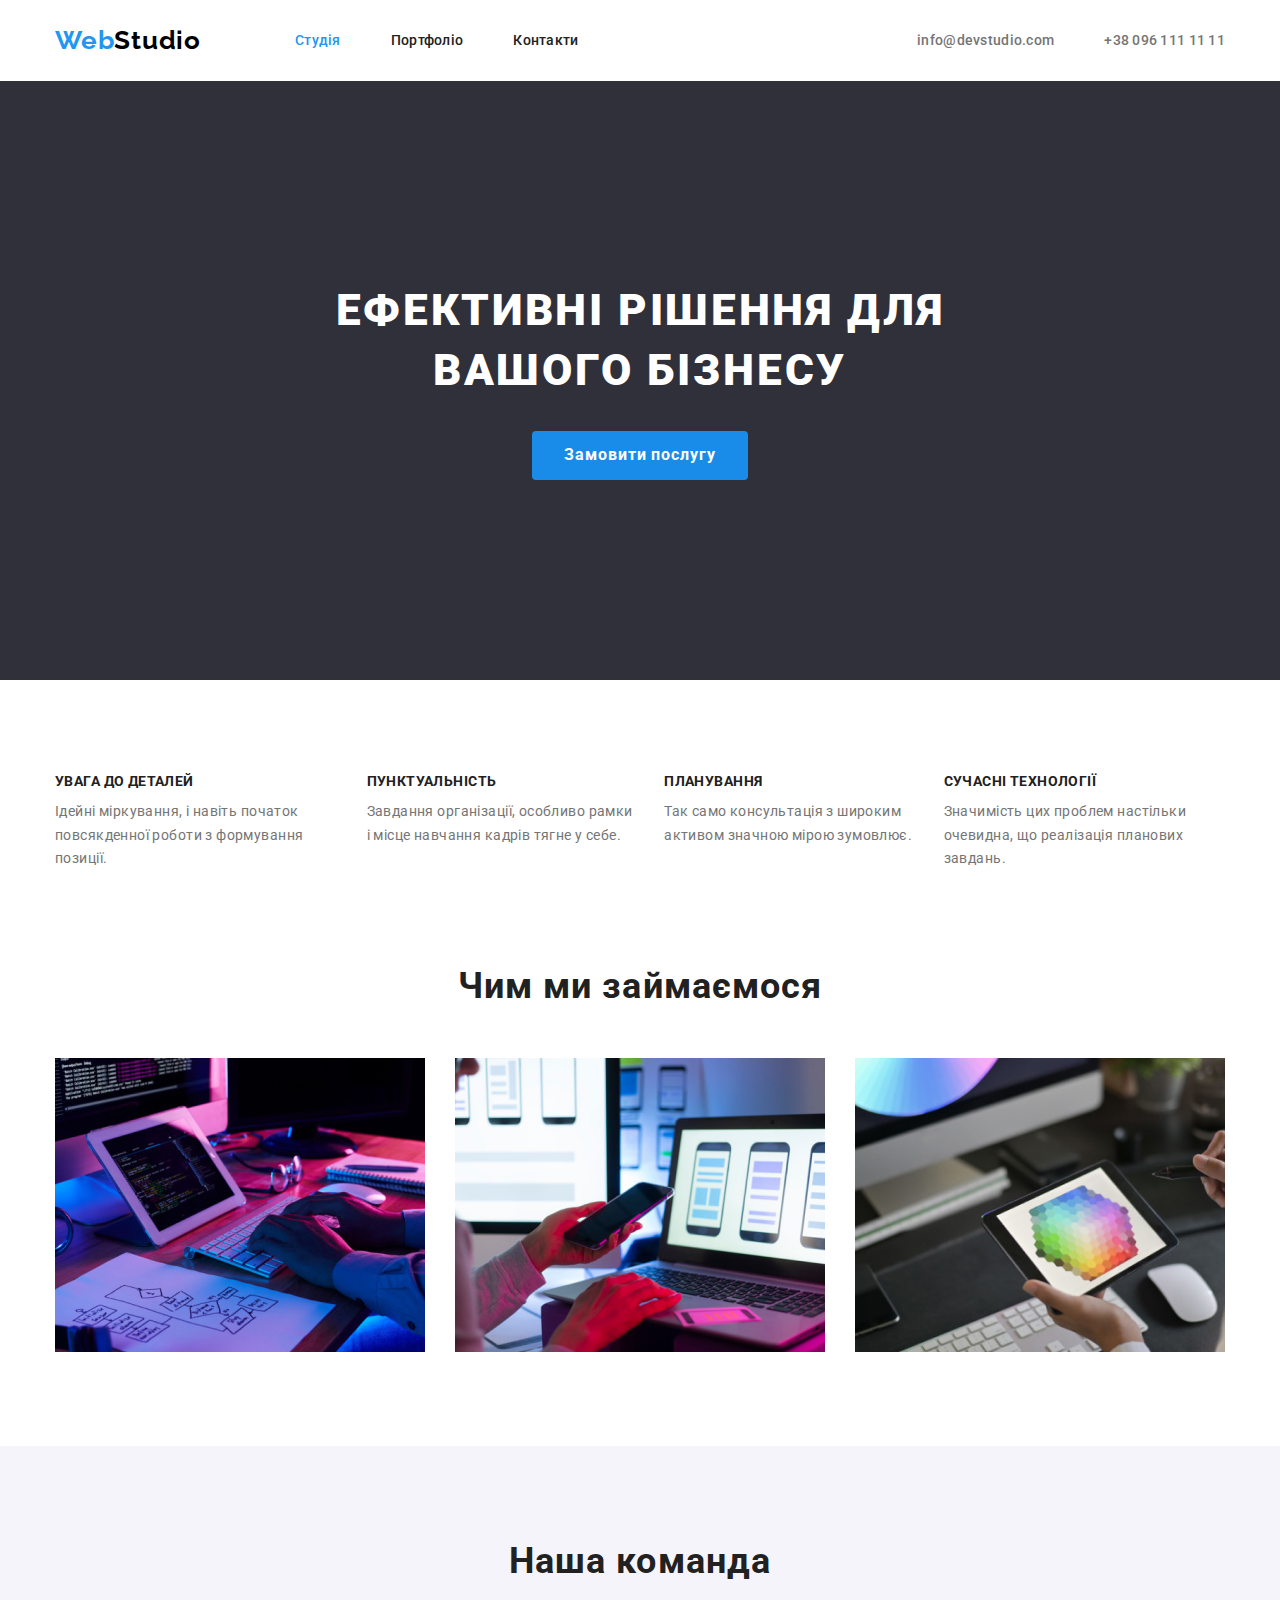
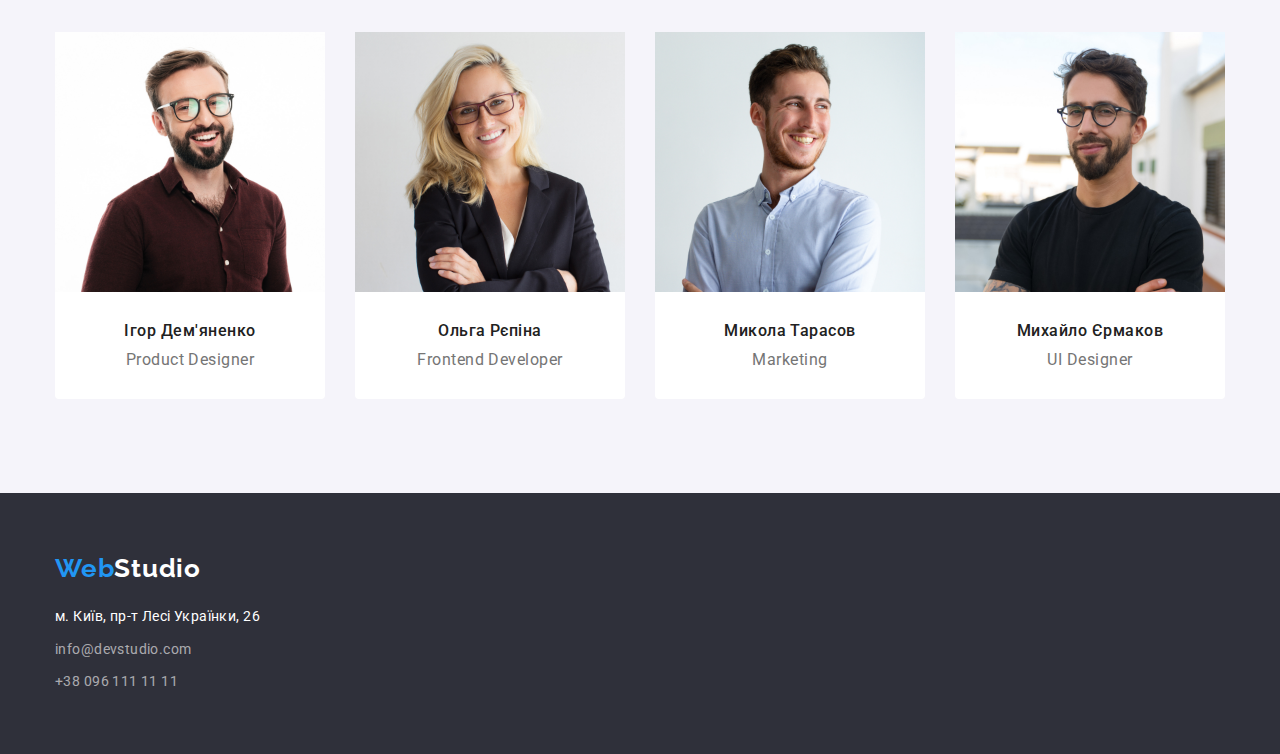
==== index.html @ 78984637 "up" ====
<!DOCTYPE html>
<html lang="uk">
  <head>
    <meta charset="UTF-8" />
    <meta http-equiv="X-UA-Compatible" content="IE=edge" />
    <meta name="viewport" content="width=device-width, initial-scale=1.0" />
    <title>Document</title>
    <link rel="preconnect" href="https://fonts.googleapis.com" />
    <link rel="preconnect" href="https://fonts.gstatic.com" crossorigin />
    <link
      href="https://fonts.googleapis.com/css2?family=Raleway:wght@700&family=Roboto:wght@400;500;700;900&display=swap"
      rel="stylesheet"
    />

    <link
      rel="stylesheet"
      href="https://cdn.jsdelivr.net/npm/modern-normalize@1.1.0/modern-normalize.min.css"
    />

    <link rel="stylesheet" href="./css/common.css" />
    <link rel="stylesheet" href="./css/index.css" />
  </head>

  <body>
    <header class="header">
      <div class="container page-header">
        <nav class="page-navigation">
          <a class="logo link" href="./index.html"><span class="logo-web">Web</span>Studio</a>

          <ul class="site-nav list">
            <li><a class="link current" href="./index.html">Студія</a></li>
            <li><a class="link" href="./portfolio.html">Портфоліо</a></li>
            <li><a class="link" href="">Контакти</a></li>
          </ul>
        </nav>
        <ul class="contacts-nav list">
          <li>
            <a class="link" href="mailto:info@devstudio.com">info@devstudio.com</a>
          </li>
          <li><a class="link" href="tel:+380961111111">+38 096 111 11 11</a></li>
        </ul>
      </div>
    </header>

    <!-- hero -->
    <main>
      <section class="hero">
          <h1 class="hero-title">Ефективні рішення для вашого бізнесу</h1>
          <button class="hero-button" type="button">Замовити послугу</button>
      </section>

      <!-- features -->
      <section class="features section">
        <div class="container">
          <h2 class="visually-hidden">Чому ми</h2>
          <ul class="list">
            <li>
              <h3 class="features-title">УВАГА ДО ДЕТАЛЕЙ</h3>
              <p class="features-description">
                Ідейні міркування, і навіть початок повсякденної роботи з формування позиції.
              </p>
            </li>
            <li>
              <h3 class="features-title">ПУНКТУАЛЬНІСТЬ</h3>
              <p class="features-description">
                Завдання організації, особливо рамки і місце навчання кадрів тягне у себе.
              </p>
            </li>
            <li>
              <h3 class="features-title">ПЛАНУВАННЯ</h3>
              <p class="features-description">
                Так само консультація з широким активом значною мірою зумовлює.
              </p>
            </li>
            <li>
              <h3 class="features-title">СУЧАСНІ ТЕХНОЛОГІЇ</h3>
              <p class="features-description">
                Значимість цих проблем настільки очевидна, що реалізація планових завдань.
              </p>
            </li>
          </ul>
        </div>
      </section>

      <!-- about our job -->
      <section class="about-job section">
        <div class="container">
          <h2 class="title">Чим ми займаємося</h2>
          <ul class="list">
            <li class="item">
              <img src="./images/indexpics/box1.jpg" alt="фото процесу роботи 1" width="370" />
            </li>
            <li class="item">
              <img src="./images/indexpics/box2.jpg" alt="фото процесу роботи 2" width="370" />
            </li>
            <li class="item">
              <img src="./images/indexpics/box3.jpg" alt="фото процесу роботи 3" width="370" />
            </li>
          </ul>
        </div>
      </section>

      <!-- our team -->
      <section class="our-team section">
        <div class="container">
          <h2 class="title">Наша команда</h2>
          <ul class="list">
            <li class="item">
              <img
                src="./images/indexpics/igordemyanenko.jpg"
                alt="фото Ігор Дем'яненко"
                width="270"
              />
              <div class="wrapper">
                <h3 class="name">Ігор Дем'яненко</h3>
                <p class="position">Product Designer</p>
              </div>
            </li>
            <li class="item">
              <img src="./images/indexpics/olgarepina.jpg" alt="фото Ольга Рєпіна" width="270" />
              <div class="wrapper">
                <h3 class="name">Ольга Рєпіна</h3>
                <p class="position">Frontend Developer</p>
              </div>
            </li>
            <li class="item">
              <img
                src="./images/indexpics/mykolatarasov.jpg"
                alt="фото Микола Тарасов"
                width="270"
              />
              <div class="wrapper">
                <h3 class="name">Микола Тарасов</h3>
                <p class="position">Marketing</p>
              </div>
            </li>
            <li class="item">
              <img
                src="./images/indexpics/myhayloyermakov.jpg"
                alt="фото Михайло Єрмаков"
                width="270"
              />
              <div class="wrapper">
                <h3 class="name">Михайло Єрмаков</h3>
                <p class="position">UI Designer</p>
              </div>
            </li>
          </ul>
        </div>
      </section>
    </main>

    <footer class="footer">
      <div class="container">
        <a class="logo link" href="./index.html"><span class="logo-web">Web</span>Studio</a>
        <address>
          <ul class="list">
            <li>
              <a class="link-map link" href="" target="_blank" rel="noopener noreferrer"
                >м. Київ, пр-т Лесі Українки, 26</a
              >
            </li>
            <li>
              <a class="link-contact link" href="mailto:info@devstudio.com">info@devstudio.com</a>
            </li>
            <li>
              <a class="link-contact link" href="tel:+380961111111">+38 096 111 11 11</a>
            </li>
          </ul>
        </address>
      </div>
    </footer>
  </body>
</html>
---- css/common.css ----
:root {
  --background-color1: #ffffff;
  --background-color2: #f5f4fa;
  --background-color3: #2f303a;
  --foreground-color1: #212121;
  --foreground-color2: #757575;
  --foreground-color3: #ffffff;
  --button: #188ce8;
  --hoverfocus-color: #2196f3;
}

h1,
h2,
h3,
h4,
h5,
h6,
p {
  margin-top: 0;
  margin-bottom: 0;
}

ol,
ul {
  margin-top: 0;
  margin-bottom: 0;
  padding-left: 0;
}

img {
  display: block;
}

.list {
  list-style: none;
}

.link {
  text-decoration: none;
}

address {
  font-style: normal;
}

body {
  background-color: var(--background-color1);
  color: var(--foreground-color1);
  font-family: Roboto, sans-serif;
}

.section {
  padding-top: 94px;
  padding-bottom: 94px;
}

.container {
  width: 1200px;
  padding-left: 15px;
  padding-right: 15px;
  margin-left: auto;
  margin-right: auto;
}

.header {
  background-color: var(--background-color1);
}

.page-header,
.header .page-navigation,
.header .site-nav,
.header .contacts-nav {
  display: flex;
  align-items: center;
}

.header .page-navigation {
  column-gap: 94px;
}

.header .site-nav,
.header .contacts-nav {
  column-gap: 50px;
}

.header .contacts-nav {
  margin-left: auto;
}

.visually-hidden {
  position: absolute;
  width: 1px;
  height: 1px;
  margin: -1px;
  padding: 0;
  overflow: hidden;
  border: 0;
  clip: rect(0 0 0 0);
}

.header .logo {
  color: #000000;

  font-family: 'Raleway';
  font-weight: 700;
  font-size: 26px;
  line-height: 1.2;
  letter-spacing: 0.03em;
  text-decoration: none;

  padding-top: 25px;
  padding-bottom: 25px;
}

.footer {
  background-color: var(--background-color3);
  padding-top: 60px;
  padding-bottom: 60px;
}

.footer .list {
  padding-top: 20px;
  display: flex;
  flex-direction: column;
  row-gap: 9px;
}

.logo-web {
  color: var(--hoverfocus-color);
}

/*підвищив специфічність до трьох тегів,
 бо інакше правило не працює */
.header .site-nav .current {
  color: var(--hoverfocus-color);
}

.site-nav .link {
  color: var(--foreground-color1);
  font-weight: 500;
  font-size: 14px;
  line-height: 1.14;
  letter-spacing: 0.02em;
  text-decoration: none;
}

.contacts-nav .link {
  color: var(--foreground-color2);
  font-weight: 500;
  font-size: 14px;
  line-height: 1.14;
  letter-spacing: 0.02em;
  text-decoration: none;
}

.header .link:hover,
.header .link:focus,
.footer .link-map:hover,
.footer .link-map:focus,
.footer .link-contact:hover,
.footer .link-contact:focus {
  color: var(--hoverfocus-color);
}

.footer {
  background-color: var(--background-color3);
}

.footer .logo {
  color: var(--foreground-color3);
  font-family: 'Raleway';
  font-weight: 700;
  font-size: 26px;
  line-height: 1.2;
  letter-spacing: 0.03em;
  text-decoration: none;
}

.footer .link-map,
.footer .link-contact {
  font-style: normal;
  font-weight: 400;
  font-size: 14px;
  line-height: 1.71;
  letter-spacing: 0.03em;
  text-decoration: none;
}

.footer .link-map {
  color: var(--foreground-color3);
}

.footer .link-contact {
  color: rgb(255, 255, 255, 0.6);
}
---- css/index.css ----
.header,
.features,
.about-job {
  background-color: var(--background-color1);
}

.hero {
  background-color: var(--background-color3);
  padding-top: 200px;
  padding-bottom: 200px;
}

.hero-title {
  color: var(--foreground-color3);
  margin-left: auto;
  margin-right: auto;
  margin-bottom: 30px;

  font-style: normal;
  font-weight: 900;
  font-size: 44px;
  line-height: 1.36;

  text-align: center;
  letter-spacing: 0.06em;
  text-transform: uppercase;

  width: 650px;
}

.hero-button {
  background-color: var(--button);
  color: var(--foreground-color3);
  font-family: inherit;
  cursor: pointer;
  font-style: normal;
  font-weight: 700;
  font-size: 16px;
  line-height: 1.8;
  display: flex;
  align-items: center;
  text-align: center;
  letter-spacing: 0.06em;
  padding: 10px 32px;

  margin-left: auto;
  margin-right: auto;

  border: none;
  border-radius: 4px;
}

.hero-button:hover,
.hero-button:focus {
  background-color: var(--hoverfocus-color);
}

.our-team {
  background-color: var(--background-color2);
}

.features-title {
  font-style: normal;
  font-weight: 700;
  font-size: 14px;
  line-height: 1.14;
  letter-spacing: 0.03em;
  text-transform: uppercase;
  margin-bottom: 10px;
}

.features-description {
  color: var(--foreground-color2);
  font-style: normal;
  font-weight: 400;
  font-size: 14px;
  line-height: 1.71;
  letter-spacing: 0.03em;
}

.features .list {
  display: flex;
  column-gap: 30px;
}

.features {
  padding-bottom: 47px;
}

.about-job {
  padding-top: 47px;
}

.about-job .title,
.our-team .title {
  font-weight: 700;
  font-size: 36px;
  line-height: 1.17;
  text-align: center;
  letter-spacing: 0.03em;
  margin-bottom: 50px;
}

.about-job .list {
  display: flex;
  flex-wrap: wrap;
  column-gap: 30px;
}

.about-job .item {
  flex-basis: calc((100% - 2 * 30px) / 3);
}

.our-team .list {
  display: flex;
  flex-wrap: wrap;
  column-gap: 30px;
}

.our-team .item {
  flex-basis: calc((100% - 3 * 30px) / 4);
}

.our-team .name {
  font-weight: 500;
  font-size: 16px;
  line-height: 1.18;
  text-align: center;
  letter-spacing: 0.03em;
  margin-bottom: 10px;
}

.our-team .position {
  color: var(--foreground-color2);
  font-weight: 400;
  font-size: 16px;
  line-height: 1.18;
  text-align: center;
  letter-spacing: 0.03em;
}

.our-team .wrapper {
  background-color: var(--background-color1);
  border-radius: 0px 0px 4px 4px;
  padding-top: 30px;
  padding-bottom: 30px;
}
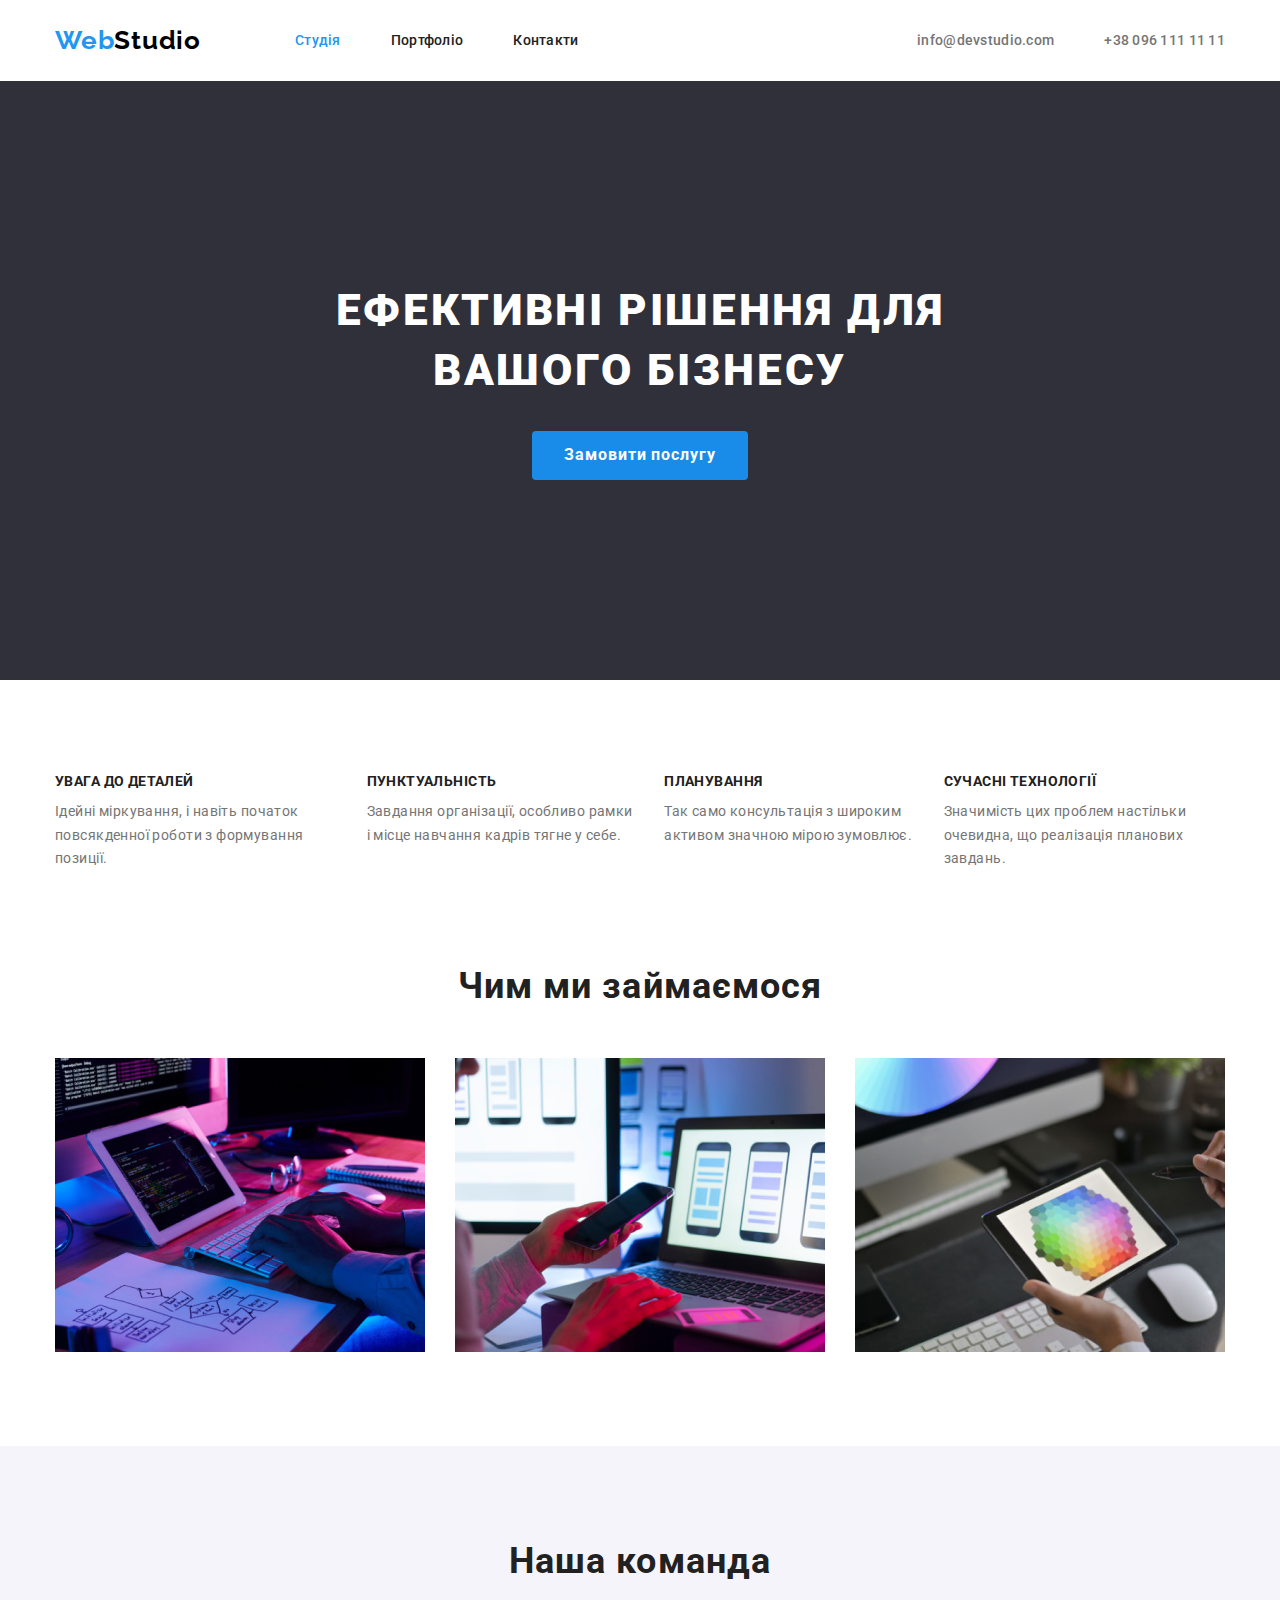
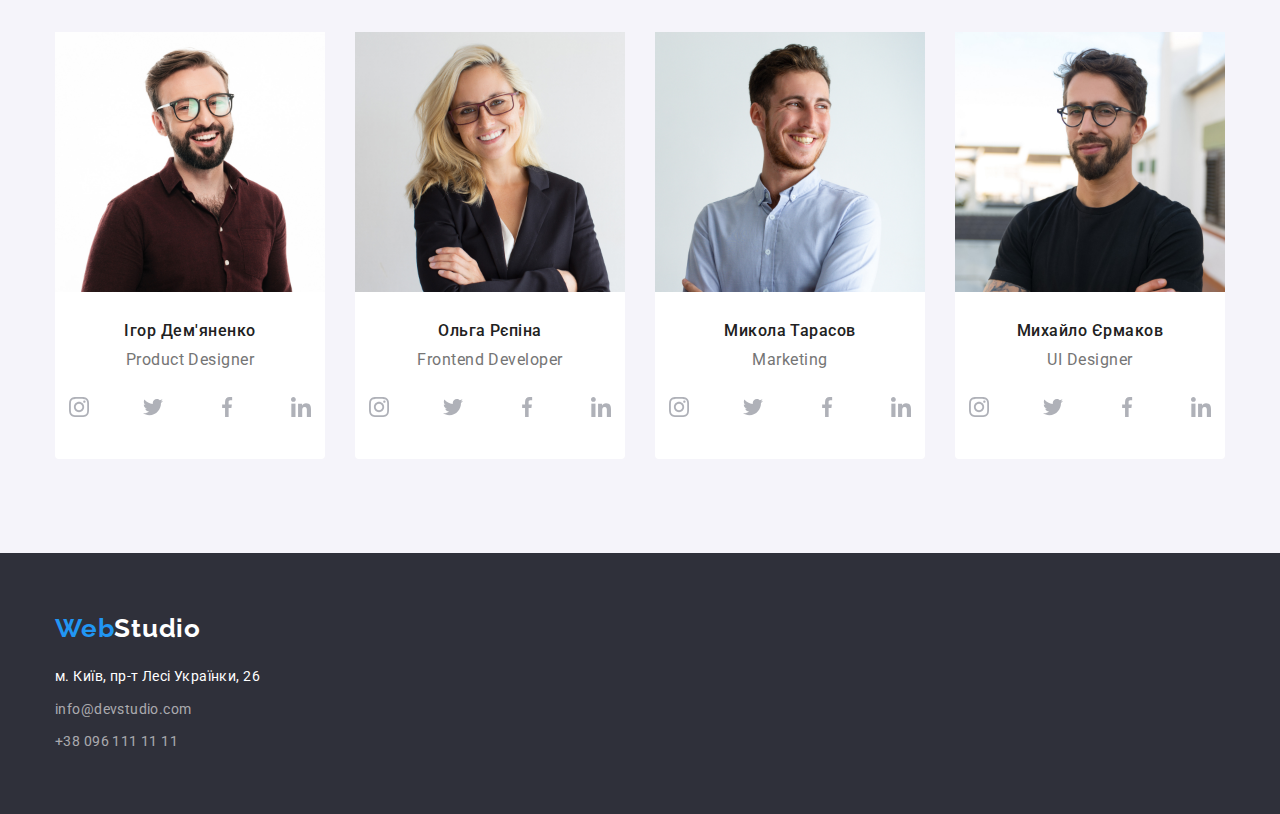
==== commit 698dc4ba: "upd" ====
--- a/index.html
+++ b/index.html
@@ -45,15 +45,15 @@
     <!-- hero -->
     <main>
       <section class="hero">
-          <h1 class="hero-title">Ефективні рішення для вашого бізнесу</h1>
-          <button class="hero-button" type="button">Замовити послугу</button>
+        <h1 class="hero-title">Ефективні рішення для вашого бізнесу</h1>
+        <button class="hero-button" type="button">Замовити послугу</button>
       </section>
 
       <!-- features -->
       <section class="features section">
         <div class="container">
           <h2 class="visually-hidden">Чому ми</h2>
-          <ul class="list">
+          <ul class="features-list list">
             <li>
               <h3 class="features-title">УВАГА ДО ДЕТАЛЕЙ</h3>
               <p class="features-description">
@@ -111,16 +111,76 @@
                 alt="фото Ігор Дем'яненко"
                 width="270"
               />
-              <div class="wrapper">
+              <div class="team-wrapper">
                 <h3 class="name">Ігор Дем'яненко</h3>
                 <p class="position">Product Designer</p>
+                <ul class="social-list list">
+                  <li class="social-list-item">
+                    <a href="" class="social-list-link">
+                      <svg class="social-list-icon" width="20" height="20">
+                        <use href="./images/icons/symbol-defs.svg#icon-instagram"></use>
+                      </svg>
+                    </a>
+                  </li>
+                  <li class="social-list-item">
+                    <a href="" class="social-list-link">
+                      <svg class="social-list-icon" width="20" height="20">
+                        <use href="./images/icons/symbol-defs.svg#icon-twitter"></use>
+                      </svg>
+                    </a>
+                  </li>
+                  <li class="social-list-item">
+                    <a href="" class="social-list-link">
+                      <svg class="social-list-icon" width="20" height="20">
+                        <use href="./images/icons/symbol-defs.svg#icon-facebook"></use>
+                      </svg>
+                    </a>
+                  </li>
+                  <li class="social-list-item">
+                    <a href="" class="social-list-link">
+                      <svg class="social-list-icon" width="20" height="20">
+                        <use href="./images/icons/symbol-defs.svg#icon-linkedin"></use>
+                      </svg>
+                    </a>
+                  </li>
+                </ul>
               </div>
             </li>
             <li class="item">
               <img src="./images/indexpics/olgarepina.jpg" alt="фото Ольга Рєпіна" width="270" />
-              <div class="wrapper">
+              <div class="team-wrapper">
                 <h3 class="name">Ольга Рєпіна</h3>
                 <p class="position">Frontend Developer</p>
+                <ul class="social-list list">
+                  <li class="social-list-item">
+                    <a href="" class="social-list-link">
+                      <svg class="social-list-icon" width="20" height="20">
+                        <use href="./images/icons/symbol-defs.svg#icon-instagram"></use>
+                      </svg>
+                    </a>
+                  </li>
+                  <li class="social-list-item">
+                    <a href="" class="social-list-link">
+                      <svg class="social-list-icon" width="20" height="20">
+                        <use href="./images/icons/symbol-defs.svg#icon-twitter"></use>
+                      </svg>
+                    </a>
+                  </li>
+                  <li class="social-list-item">
+                    <a href="" class="social-list-link">
+                      <svg class="social-list-icon" width="20" height="20">
+                        <use href="./images/icons/symbol-defs.svg#icon-facebook"></use>
+                      </svg>
+                    </a>
+                  </li>
+                  <li class="social-list-item">
+                    <a href="" class="social-list-link">
+                      <svg class="social-list-icon" width="20" height="20">
+                        <use href="./images/icons/symbol-defs.svg#icon-linkedin"></use>
+                      </svg>
+                    </a>
+                  </li>
+                </ul>
               </div>
             </li>
             <li class="item">
@@ -129,9 +189,39 @@
                 alt="фото Микола Тарасов"
                 width="270"
               />
-              <div class="wrapper">
+              <div class="team-wrapper">
                 <h3 class="name">Микола Тарасов</h3>
                 <p class="position">Marketing</p>
+                <ul class="social-list list">
+                  <li class="social-list-item">
+                    <a href="" class="social-list-link">
+                      <svg class="social-list-icon" width="20" height="20">
+                        <use href="./images/icons/symbol-defs.svg#icon-instagram"></use>
+                      </svg>
+                    </a>
+                  </li>
+                  <li class="social-list-item">
+                    <a href="" class="social-list-link">
+                      <svg class="social-list-icon" width="20" height="20">
+                        <use href="./images/icons/symbol-defs.svg#icon-twitter"></use>
+                      </svg>
+                    </a>
+                  </li>
+                  <li class="social-list-item">
+                    <a href="" class="social-list-link">
+                      <svg class="social-list-icon" width="20" height="20">
+                        <use href="./images/icons/symbol-defs.svg#icon-facebook"></use>
+                      </svg>
+                    </a>
+                  </li>
+                  <li class="social-list-item">
+                    <a href="" class="social-list-link">
+                      <svg class="social-list-icon" width="20" height="20">
+                        <use href="./images/icons/symbol-defs.svg#icon-linkedin"></use>
+                      </svg>
+                    </a>
+                  </li>
+                </ul>
               </div>
             </li>
             <li class="item">
@@ -140,9 +230,39 @@
                 alt="фото Михайло Єрмаков"
                 width="270"
               />
-              <div class="wrapper">
+              <div class="team-wrapper">
                 <h3 class="name">Михайло Єрмаков</h3>
                 <p class="position">UI Designer</p>
+                <ul class="social-list list">
+                  <li class="social-list-item">
+                    <a href="" class="social-list-link">
+                      <svg class="social-list-icon" width="20" height="20">
+                        <use href="./images/icons/symbol-defs.svg#icon-instagram"></use>
+                      </svg>
+                    </a>
+                  </li>
+                  <li class="social-list-item">
+                    <a href="" class="social-list-link">
+                      <svg class="social-list-icon" width="20" height="20">
+                        <use href="./images/icons/symbol-defs.svg#icon-twitter"></use>
+                      </svg>
+                    </a>
+                  </li>
+                  <li class="social-list-item">
+                    <a href="" class="social-list-link">
+                      <svg class="social-list-icon" width="20" height="20">
+                        <use href="./images/icons/symbol-defs.svg#icon-facebook"></use>
+                      </svg>
+                    </a>
+                  </li>
+                  <li class="social-list-item">
+                    <a href="" class="social-list-link">
+                      <svg class="social-list-icon" width="20" height="20">
+                        <use href="./images/icons/symbol-defs.svg#icon-linkedin"></use>
+                      </svg>
+                    </a>
+                  </li>
+                </ul>
               </div>
             </li>
           </ul>
--- a/css/common.css
+++ b/css/common.css
@@ -1,5 +1,5 @@
 :root {
-  --background-color1: #ffffff;
+  --background-color1: #ffffff;   
   --background-color2: #f5f4fa;
   --background-color3: #2f303a;
   --foreground-color1: #212121;
@@ -7,6 +7,7 @@
   --foreground-color3: #ffffff;
   --button: #188ce8;
   --hoverfocus-color: #2196f3;
+  --logo-color: #AFB1B8;
 }
 
 h1,
--- a/css/index.css
+++ b/css/index.css
@@ -78,7 +78,7 @@
   letter-spacing: 0.03em;
 }
 
-.features .list {
+.features-list {
   display: flex;
   column-gap: 30px;
 }
@@ -137,9 +137,40 @@
   line-height: 1.18;
   text-align: center;
   letter-spacing: 0.03em;
+  margin-bottom: 16px;
 }
 
-.our-team .wrapper {
+.social-list {
+  display: flex;
+  justify-content: center;
+  column-gap: 10px;
+}
+
+.social-list-link {
+  background-color: var(--background-color1);
+  display: flex;
+  justify-content: center;
+  align-items: center;
+  width: 44px;
+  height: 44px;
+  border-radius: 50%;
+}
+
+.social-list-link:hover,
+.social-list-link:focus {
+  background-color: var(--hoverfocus-color);
+}
+
+.social-list-icon {
+  fill: var(--logo-color);
+} 
+
+.social-list-link:hover .social-list-icon,
+.social-list-link:focus .social-list-icon {
+  fill: var(--hoverfocus-color);
+}
+
+.team-wrapper {
   background-color: var(--background-color1);
   border-radius: 0px 0px 4px 4px;
   padding-top: 30px;
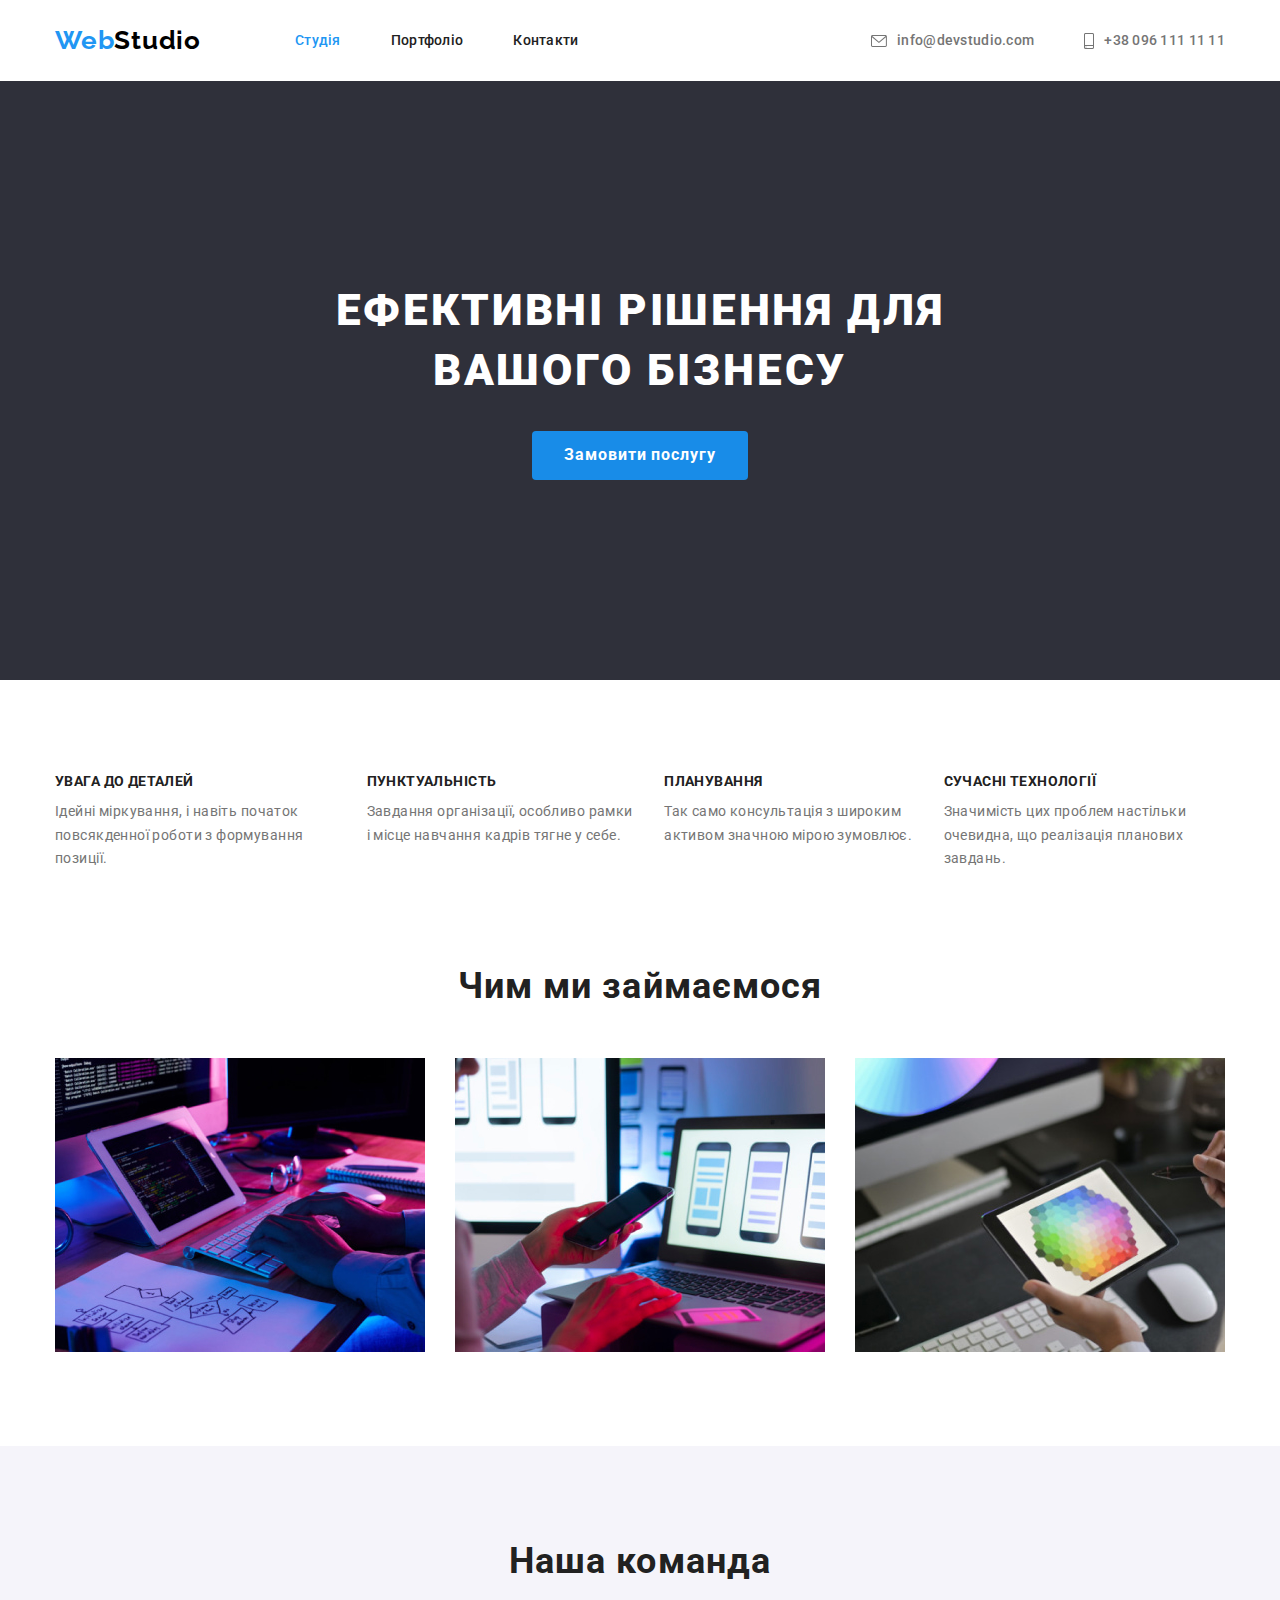
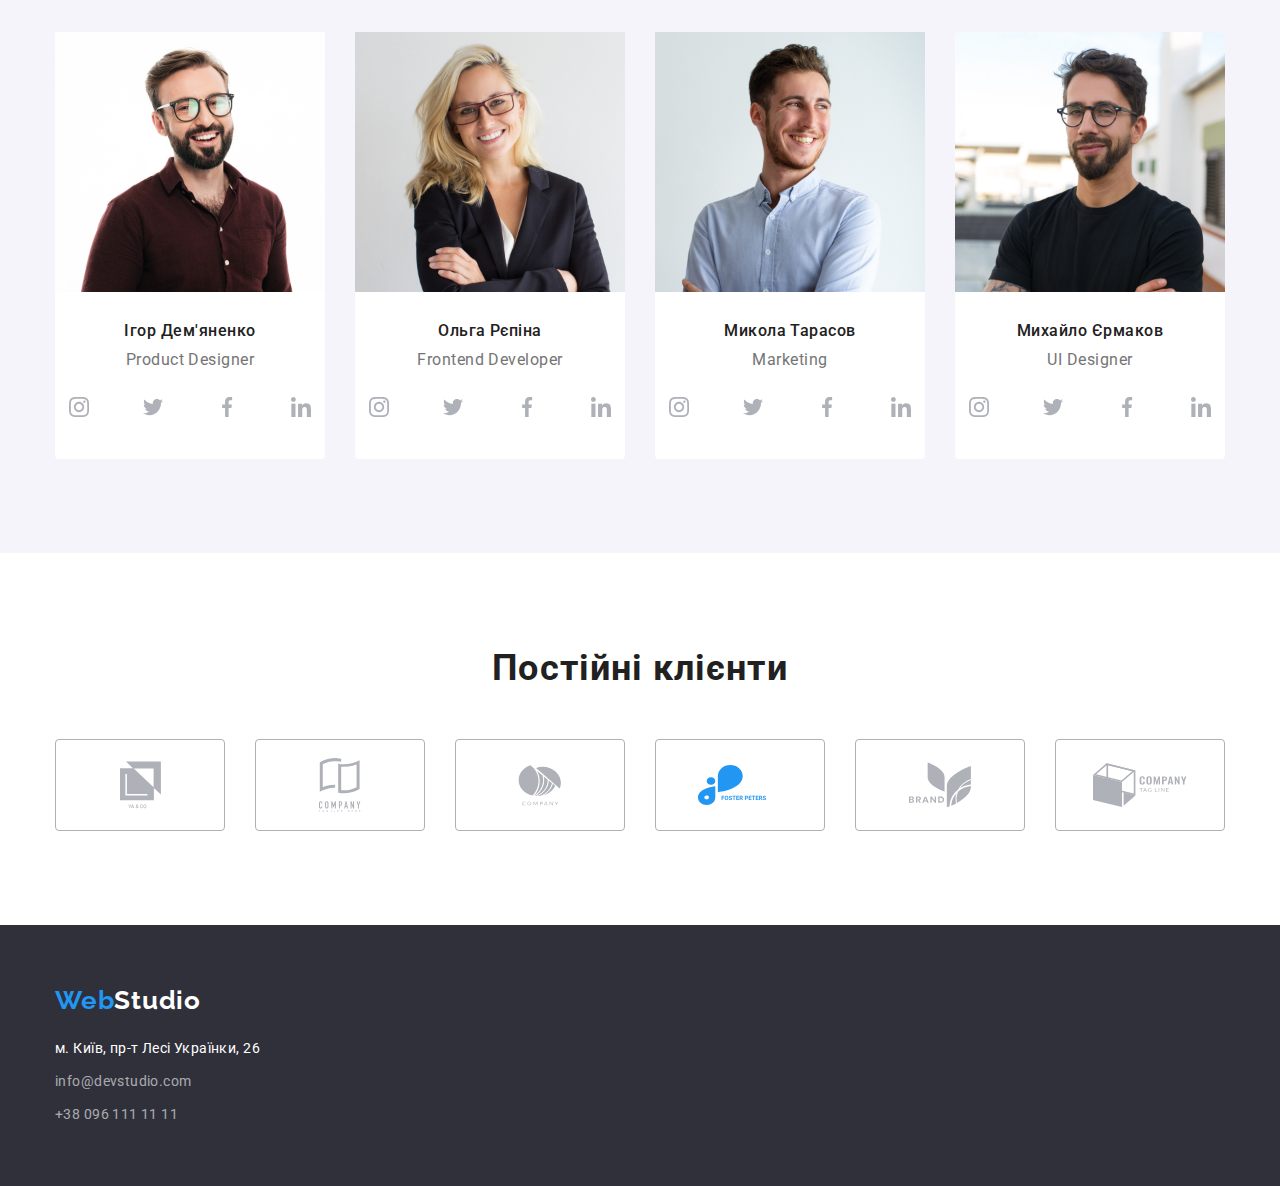
==== commit 1c47d87a: "upd" ====
--- a/index.html
+++ b/index.html
@@ -35,9 +35,21 @@
         </nav>
         <ul class="contacts-nav list">
           <li>
-            <a class="link" href="mailto:info@devstudio.com">info@devstudio.com</a>
+            <a class="link connection-link" href="mailto:info@devstudio.com">
+              <svg class="connection-icon" width="16" height="12">
+                <use href="./images/icons/sprite.svg#icon-envelope"></use>
+              </svg>
+              info@devstudio.com</a
+            >
           </li>
-          <li><a class="link" href="tel:+380961111111">+38 096 111 11 11</a></li>
+          <li>
+            <a class="link connection-link" href="tel:+380961111111">
+              <svg class="connection-icon" width="10" height="16">
+                <use href="./images/icons/sprite.svg#icon-smartphone"></use>
+              </svg>
+              +38 096 111 11 11</a
+            >
+          </li>
         </ul>
       </div>
     </header>
@@ -118,28 +130,28 @@
                   <li class="social-list-item">
                     <a href="" class="social-list-link">
                       <svg class="social-list-icon" width="20" height="20">
-                        <use href="./images/icons/symbol-defs.svg#icon-instagram"></use>
-                      </svg>
-                    </a>
-                  </li>
-                  <li class="social-list-item">
-                    <a href="" class="social-list-link">
-                      <svg class="social-list-icon" width="20" height="20">
-                        <use href="./images/icons/symbol-defs.svg#icon-twitter"></use>
-                      </svg>
-                    </a>
-                  </li>
-                  <li class="social-list-item">
-                    <a href="" class="social-list-link">
-                      <svg class="social-list-icon" width="20" height="20">
-                        <use href="./images/icons/symbol-defs.svg#icon-facebook"></use>
-                      </svg>
-                    </a>
-                  </li>
-                  <li class="social-list-item">
-                    <a href="" class="social-list-link">
-                      <svg class="social-list-icon" width="20" height="20">
-                        <use href="./images/icons/symbol-defs.svg#icon-linkedin"></use>
+                        <use href="./images/icons/sprite.svg#icon-instagram"></use>
+                      </svg>
+                    </a>
+                  </li>
+                  <li class="social-list-item">
+                    <a href="" class="social-list-link">
+                      <svg class="social-list-icon" width="20" height="20">
+                        <use href="./images/icons/sprite.svg#icon-twitter"></use>
+                      </svg>
+                    </a>
+                  </li>
+                  <li class="social-list-item">
+                    <a href="" class="social-list-link">
+                      <svg class="social-list-icon" width="20" height="20">
+                        <use href="./images/icons/sprite.svg#icon-facebook"></use>
+                      </svg>
+                    </a>
+                  </li>
+                  <li class="social-list-item">
+                    <a href="" class="social-list-link">
+                      <svg class="social-list-icon" width="20" height="20">
+                        <use href="./images/icons/sprite.svg#icon-linkedin"></use>
                       </svg>
                     </a>
                   </li>
@@ -155,28 +167,28 @@
                   <li class="social-list-item">
                     <a href="" class="social-list-link">
                       <svg class="social-list-icon" width="20" height="20">
-                        <use href="./images/icons/symbol-defs.svg#icon-instagram"></use>
-                      </svg>
-                    </a>
-                  </li>
-                  <li class="social-list-item">
-                    <a href="" class="social-list-link">
-                      <svg class="social-list-icon" width="20" height="20">
-                        <use href="./images/icons/symbol-defs.svg#icon-twitter"></use>
-                      </svg>
-                    </a>
-                  </li>
-                  <li class="social-list-item">
-                    <a href="" class="social-list-link">
-                      <svg class="social-list-icon" width="20" height="20">
-                        <use href="./images/icons/symbol-defs.svg#icon-facebook"></use>
-                      </svg>
-                    </a>
-                  </li>
-                  <li class="social-list-item">
-                    <a href="" class="social-list-link">
-                      <svg class="social-list-icon" width="20" height="20">
-                        <use href="./images/icons/symbol-defs.svg#icon-linkedin"></use>
+                        <use href="./images/icons/sprite.svg#icon-instagram"></use>
+                      </svg>
+                    </a>
+                  </li>
+                  <li class="social-list-item">
+                    <a href="" class="social-list-link">
+                      <svg class="social-list-icon" width="20" height="20">
+                        <use href="./images/icons/sprite.svg#icon-twitter"></use>
+                      </svg>
+                    </a>
+                  </li>
+                  <li class="social-list-item">
+                    <a href="" class="social-list-link">
+                      <svg class="social-list-icon" width="20" height="20">
+                        <use href="./images/icons/sprite.svg#icon-facebook"></use>
+                      </svg>
+                    </a>
+                  </li>
+                  <li class="social-list-item">
+                    <a href="" class="social-list-link">
+                      <svg class="social-list-icon" width="20" height="20">
+                        <use href="./images/icons/sprite.svg#icon-linkedin"></use>
                       </svg>
                     </a>
                   </li>
@@ -196,28 +208,28 @@
                   <li class="social-list-item">
                     <a href="" class="social-list-link">
                       <svg class="social-list-icon" width="20" height="20">
-                        <use href="./images/icons/symbol-defs.svg#icon-instagram"></use>
-                      </svg>
-                    </a>
-                  </li>
-                  <li class="social-list-item">
-                    <a href="" class="social-list-link">
-                      <svg class="social-list-icon" width="20" height="20">
-                        <use href="./images/icons/symbol-defs.svg#icon-twitter"></use>
-                      </svg>
-                    </a>
-                  </li>
-                  <li class="social-list-item">
-                    <a href="" class="social-list-link">
-                      <svg class="social-list-icon" width="20" height="20">
-                        <use href="./images/icons/symbol-defs.svg#icon-facebook"></use>
-                      </svg>
-                    </a>
-                  </li>
-                  <li class="social-list-item">
-                    <a href="" class="social-list-link">
-                      <svg class="social-list-icon" width="20" height="20">
-                        <use href="./images/icons/symbol-defs.svg#icon-linkedin"></use>
+                        <use href="./images/icons/sprite.svg#icon-instagram"></use>
+                      </svg>
+                    </a>
+                  </li>
+                  <li class="social-list-item">
+                    <a href="" class="social-list-link">
+                      <svg class="social-list-icon" width="20" height="20">
+                        <use href="./images/icons/sprite.svg#icon-twitter"></use>
+                      </svg>
+                    </a>
+                  </li>
+                  <li class="social-list-item">
+                    <a href="" class="social-list-link">
+                      <svg class="social-list-icon" width="20" height="20">
+                        <use href="./images/icons/sprite.svg#icon-facebook"></use>
+                      </svg>
+                    </a>
+                  </li>
+                  <li class="social-list-item">
+                    <a href="" class="social-list-link">
+                      <svg class="social-list-icon" width="20" height="20">
+                        <use href="./images/icons/sprite.svg#icon-linkedin"></use>
                       </svg>
                     </a>
                   </li>
@@ -237,28 +249,28 @@
                   <li class="social-list-item">
                     <a href="" class="social-list-link">
                       <svg class="social-list-icon" width="20" height="20">
-                        <use href="./images/icons/symbol-defs.svg#icon-instagram"></use>
-                      </svg>
-                    </a>
-                  </li>
-                  <li class="social-list-item">
-                    <a href="" class="social-list-link">
-                      <svg class="social-list-icon" width="20" height="20">
-                        <use href="./images/icons/symbol-defs.svg#icon-twitter"></use>
-                      </svg>
-                    </a>
-                  </li>
-                  <li class="social-list-item">
-                    <a href="" class="social-list-link">
-                      <svg class="social-list-icon" width="20" height="20">
-                        <use href="./images/icons/symbol-defs.svg#icon-facebook"></use>
-                      </svg>
-                    </a>
-                  </li>
-                  <li class="social-list-item">
-                    <a href="" class="social-list-link">
-                      <svg class="social-list-icon" width="20" height="20">
-                        <use href="./images/icons/symbol-defs.svg#icon-linkedin"></use>
+                        <use href="./images/icons/sprite.svg#icon-instagram"></use>
+                      </svg>
+                    </a>
+                  </li>
+                  <li class="social-list-item">
+                    <a href="" class="social-list-link">
+                      <svg class="social-list-icon" width="20" height="20">
+                        <use href="./images/icons/sprite.svg#icon-twitter"></use>
+                      </svg>
+                    </a>
+                  </li>
+                  <li class="social-list-item">
+                    <a href="" class="social-list-link">
+                      <svg class="social-list-icon" width="20" height="20">
+                        <use href="./images/icons/sprite.svg#icon-facebook"></use>
+                      </svg>
+                    </a>
+                  </li>
+                  <li class="social-list-item">
+                    <a href="" class="social-list-link">
+                      <svg class="social-list-icon" width="20" height="20">
+                        <use href="./images/icons/sprite.svg#icon-linkedin"></use>
                       </svg>
                     </a>
                   </li>
@@ -269,6 +281,57 @@
         </div>
       </section>
     </main>
+
+<!-- CLIENTS  -->
+<section class="clients section">
+  <div class="container">
+    <h2 class="title">Постійні клієнти</h2>
+    <ul class="client-list list">
+      <li class="client-item">
+        <a class="client-link" href="">
+          <svg class="client-icon" width="41" heigth="46.7">
+            <use href="./images/icons/sprite.svg#icon-client1"></use>
+          </svg>
+        </a>
+      </li>
+      <li class="client-item">
+        <a class="client-link" href="">
+          <svg class="client-icon" width="42" heigth="52">
+            <use href="./images/icons/sprite.svg#icon-client2"></use>
+          </svg>
+        </a>
+      </li>
+      <li class="client-item">
+        <a class="client-link" href="">
+          <svg class="client-icon" width="43.4" heigth="41">
+            <use href="./images/icons/sprite.svg#icon-client3"></use>
+          </svg>
+        </a>
+      </li>
+      <li class="client-item">
+        <a class="client-link" href="">
+          <svg class="client-icon" width="84.4" heigth="40.6">
+            <use href="./images/icons/sprite.svg#icon-client4"></use>
+          </svg>
+        </a>
+      </li>
+      <li class="client-item">
+        <a class="client-link" href="">
+          <svg class="client-icon" width="62.5" heigth="45.4">
+            <use href="./images/icons/sprite.svg#icon-client5"></use>
+          </svg>
+        </a>
+      </li>
+      <li class="client-item">
+        <a class="client-link" href="">
+          <svg class="client-icon" width="93.8" heigth="44">
+            <use href="./images/icons/sprite.svg#icon-client6"></use>
+          </svg>
+        </a>
+      </li>
+    </ul>
+  </div>
+</section>
 
     <footer class="footer">
       <div class="container">
--- a/css/common.css
+++ b/css/common.css
@@ -67,6 +67,21 @@
   background-color: var(--background-color1);
 }
 
+.connection-link {
+  display:flex;
+  align-items: center;
+  column-gap: 10px;
+}
+ 
+.connection-link:hover .connection-icon,
+.connection-link:focus .connection-icon{
+  fill: var(--hoverfocus-color);
+}
+
+.connection-icon {
+  fill: var(--foreground-color2);
+}
+
 .page-header,
 .header .page-navigation,
 .header .site-nav,
--- a/css/index.css
+++ b/css/index.css
@@ -91,6 +91,7 @@
   padding-top: 47px;
 }
 
+.clients .title,
 .about-job .title,
 .our-team .title {
   font-weight: 700;
@@ -163,11 +164,11 @@
 
 .social-list-icon {
   fill: var(--logo-color);
-} 
+}
 
 .social-list-link:hover .social-list-icon,
 .social-list-link:focus .social-list-icon {
-  fill: var(--hoverfocus-color);
+  fill: var(--background-color1);
 }
 
 .team-wrapper {
@@ -176,3 +177,23 @@
   padding-top: 30px;
   padding-bottom: 30px;
 }
+
+.client-list {
+  display: flex;
+  justify-content: center;
+  column-gap: 30px;
+}
+
+.client-link {
+  display: flex;
+  justify-content: center;
+  align-items: center;
+  width: 170px;
+  height: 92px;
+  border: 1px solid #afb1b8;
+  border-radius: 4px;
+}
+
+/* .client-icon {
+
+} */
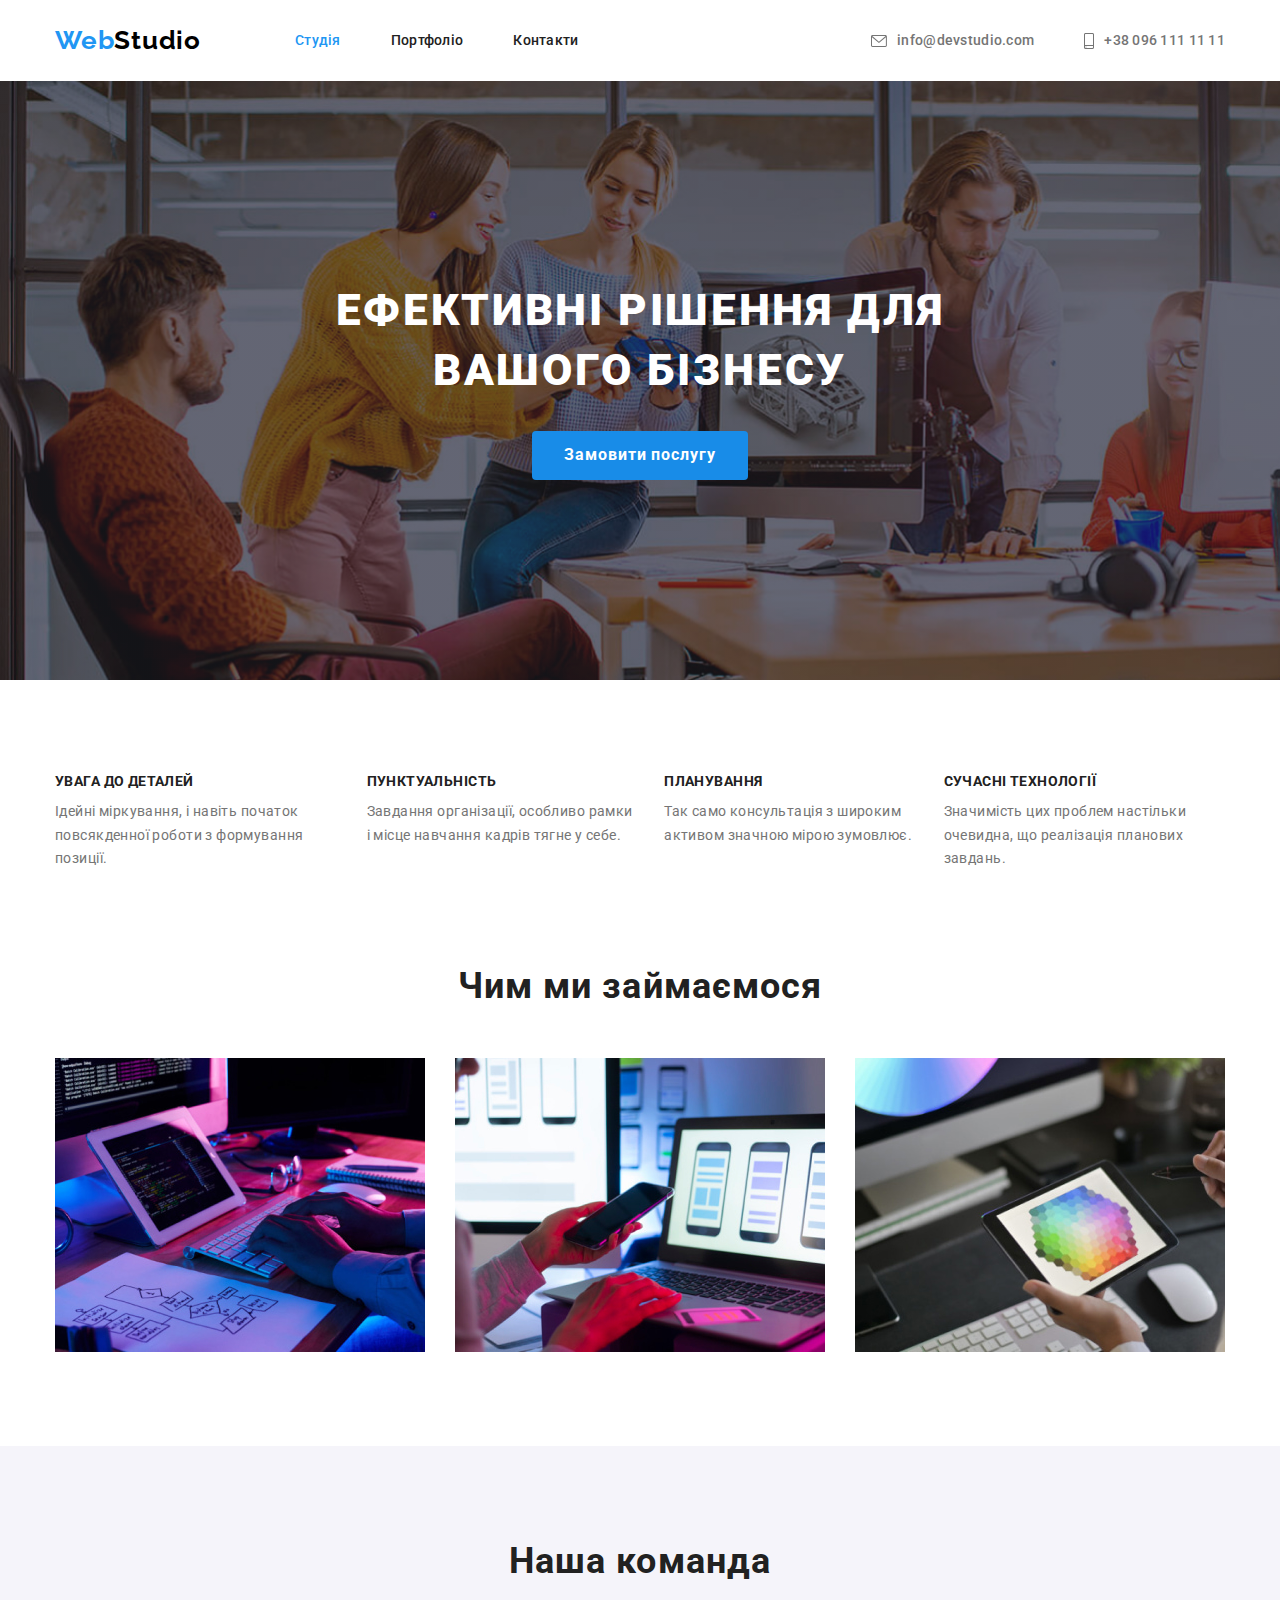
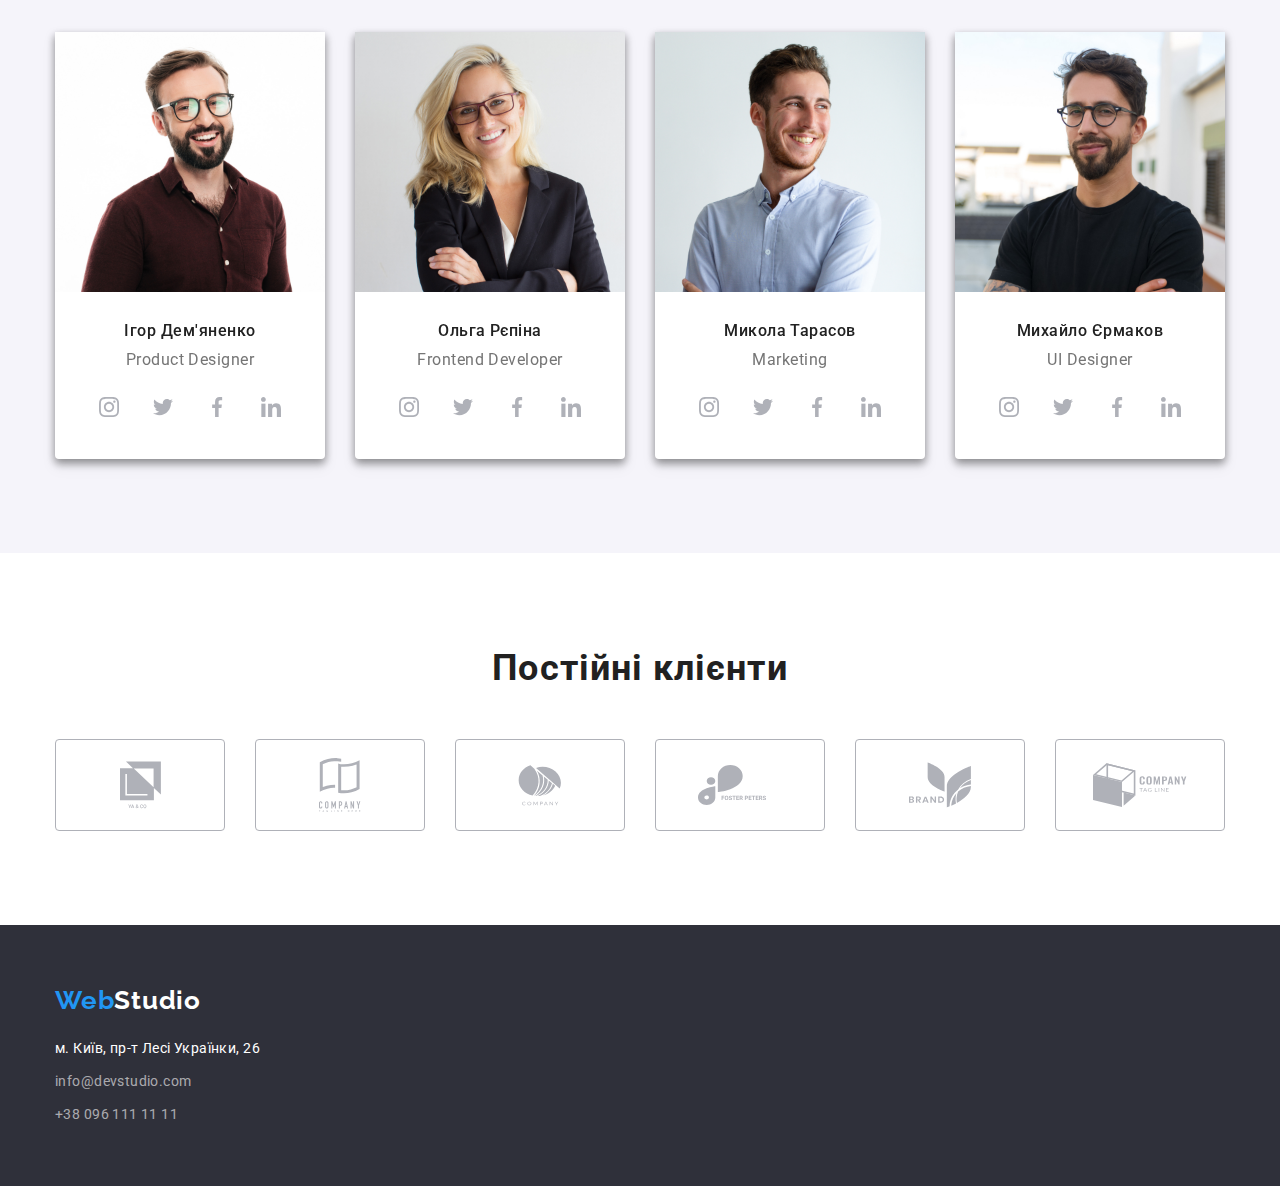
==== commit f96d2661: "upd" ====
--- a/index.html
+++ b/index.html
@@ -22,6 +22,9 @@
   </head>
 
   <body>
+
+<!----------header---------->
+
     <header class="header">
       <div class="container page-header">
         <nav class="page-navigation">
@@ -54,14 +57,16 @@
       </div>
     </header>
 
-    <!-- hero -->
+    <!------------hero------------>
+
     <main>
       <section class="hero">
         <h1 class="hero-title">Ефективні рішення для вашого бізнесу</h1>
         <button class="hero-button" type="button">Замовити послугу</button>
       </section>
 
-      <!-- features -->
+      <!----------features---------->
+
       <section class="features section">
         <div class="container">
           <h2 class="visually-hidden">Чому ми</h2>
@@ -94,7 +99,8 @@
         </div>
       </section>
 
-      <!-- about our job -->
+      <!----------about our job---------->
+
       <section class="about-job section">
         <div class="container">
           <h2 class="title">Чим ми займаємося</h2>
@@ -112,12 +118,13 @@
         </div>
       </section>
 
-      <!-- our team -->
+      <!----------our team---------->
+
       <section class="our-team section">
         <div class="container">
           <h2 class="title">Наша команда</h2>
-          <ul class="list">
-            <li class="item">
+          <ul class="list our-team-list">
+            <li class="item team-item">
               <img
                 src="./images/indexpics/igordemyanenko.jpg"
                 alt="фото Ігор Дем'яненко"
@@ -158,7 +165,7 @@
                 </ul>
               </div>
             </li>
-            <li class="item">
+            <li class="item team-item">
               <img src="./images/indexpics/olgarepina.jpg" alt="фото Ольга Рєпіна" width="270" />
               <div class="team-wrapper">
                 <h3 class="name">Ольга Рєпіна</h3>
@@ -195,7 +202,7 @@
                 </ul>
               </div>
             </li>
-            <li class="item">
+            <li class="item team-item">
               <img
                 src="./images/indexpics/mykolatarasov.jpg"
                 alt="фото Микола Тарасов"
@@ -236,7 +243,7 @@
                 </ul>
               </div>
             </li>
-            <li class="item">
+            <li class="item team-item">
               <img
                 src="./images/indexpics/myhayloyermakov.jpg"
                 alt="фото Михайло Єрмаков"
@@ -282,56 +289,59 @@
       </section>
     </main>
 
-<!-- CLIENTS  -->
-<section class="clients section">
-  <div class="container">
-    <h2 class="title">Постійні клієнти</h2>
-    <ul class="client-list list">
-      <li class="client-item">
-        <a class="client-link" href="">
-          <svg class="client-icon" width="41" heigth="46.7">
-            <use href="./images/icons/sprite.svg#icon-client1"></use>
-          </svg>
-        </a>
-      </li>
-      <li class="client-item">
-        <a class="client-link" href="">
-          <svg class="client-icon" width="42" heigth="52">
-            <use href="./images/icons/sprite.svg#icon-client2"></use>
-          </svg>
-        </a>
-      </li>
-      <li class="client-item">
-        <a class="client-link" href="">
-          <svg class="client-icon" width="43.4" heigth="41">
-            <use href="./images/icons/sprite.svg#icon-client3"></use>
-          </svg>
-        </a>
-      </li>
-      <li class="client-item">
-        <a class="client-link" href="">
-          <svg class="client-icon" width="84.4" heigth="40.6">
-            <use href="./images/icons/sprite.svg#icon-client4"></use>
-          </svg>
-        </a>
-      </li>
-      <li class="client-item">
-        <a class="client-link" href="">
-          <svg class="client-icon" width="62.5" heigth="45.4">
-            <use href="./images/icons/sprite.svg#icon-client5"></use>
-          </svg>
-        </a>
-      </li>
-      <li class="client-item">
-        <a class="client-link" href="">
-          <svg class="client-icon" width="93.8" heigth="44">
-            <use href="./images/icons/sprite.svg#icon-client6"></use>
-          </svg>
-        </a>
-      </li>
-    </ul>
-  </div>
-</section>
+    <!----------clients---------->
+
+    <section class="clients section">
+      <div class="container">
+        <h2 class="title">Постійні клієнти</h2>
+        <ul class="client-list list">
+          <li class="client-item">
+            <a class="client-link" href="">
+              <svg class="client-icon" width="41" heigth="46.7">
+                <use href="./images/icons/sprite.svg#icon-client1"></use>
+              </svg>
+            </a>
+          </li>
+          <li class="client-item">
+            <a class="client-link" href="">
+              <svg class="client-icon" width="42" heigth="52">
+                <use href="./images/icons/sprite.svg#icon-client2"></use>
+              </svg>
+            </a>
+          </li>
+          <li class="client-item">
+            <a class="client-link" href="">
+              <svg class="client-icon" width="43.4" heigth="41">
+                <use href="./images/icons/sprite.svg#icon-client3"></use>
+              </svg>
+            </a>
+          </li>
+          <li class="client-item">
+            <a class="client-link" href="">
+              <svg class="client-icon" width="84.4" heigth="40.6">
+                <use href="./images/icons/sprite.svg#icon-client4"></use>
+              </svg>
+            </a>
+          </li>
+          <li class="client-item">
+            <a class="client-link" href="">
+              <svg class="client-icon" width="62.5" heigth="45.4">
+                <use href="./images/icons/sprite.svg#icon-client5"></use>
+              </svg>
+            </a>
+          </li>
+          <li class="client-item">
+            <a class="client-link" href="">
+              <svg class="client-icon" width="93.8" heigth="44">
+                <use href="./images/icons/sprite.svg#icon-client6"></use>
+              </svg>
+            </a>
+          </li>
+        </ul>
+      </div>
+    </section>
+
+<!----------footer---------->
 
     <footer class="footer">
       <div class="container">
--- a/css/index.css
+++ b/css/index.css
@@ -2,93 +2,6 @@
 .features,
 .about-job {
   background-color: var(--background-color1);
-}
-
-.hero {
-  background-color: var(--background-color3);
-  padding-top: 200px;
-  padding-bottom: 200px;
-}
-
-.hero-title {
-  color: var(--foreground-color3);
-  margin-left: auto;
-  margin-right: auto;
-  margin-bottom: 30px;
-
-  font-style: normal;
-  font-weight: 900;
-  font-size: 44px;
-  line-height: 1.36;
-
-  text-align: center;
-  letter-spacing: 0.06em;
-  text-transform: uppercase;
-
-  width: 650px;
-}
-
-.hero-button {
-  background-color: var(--button);
-  color: var(--foreground-color3);
-  font-family: inherit;
-  cursor: pointer;
-  font-style: normal;
-  font-weight: 700;
-  font-size: 16px;
-  line-height: 1.8;
-  display: flex;
-  align-items: center;
-  text-align: center;
-  letter-spacing: 0.06em;
-  padding: 10px 32px;
-
-  margin-left: auto;
-  margin-right: auto;
-
-  border: none;
-  border-radius: 4px;
-}
-
-.hero-button:hover,
-.hero-button:focus {
-  background-color: var(--hoverfocus-color);
-}
-
-.our-team {
-  background-color: var(--background-color2);
-}
-
-.features-title {
-  font-style: normal;
-  font-weight: 700;
-  font-size: 14px;
-  line-height: 1.14;
-  letter-spacing: 0.03em;
-  text-transform: uppercase;
-  margin-bottom: 10px;
-}
-
-.features-description {
-  color: var(--foreground-color2);
-  font-style: normal;
-  font-weight: 400;
-  font-size: 14px;
-  line-height: 1.71;
-  letter-spacing: 0.03em;
-}
-
-.features-list {
-  display: flex;
-  column-gap: 30px;
-}
-
-.features {
-  padding-bottom: 47px;
-}
-
-.about-job {
-  padding-top: 47px;
 }
 
 .clients .title,
@@ -102,6 +15,99 @@
   margin-bottom: 50px;
 }
 
+/*------------hero-------------*/
+
+.hero {
+  background-color: var(--background-color3);
+
+  background-image: linear-gradient(rgba(47, 48, 58, 0.4), rgba(47, 48, 58, 0.4)),
+    url(../images/indexpics/herobackground.jpg);
+  background-size: cover;
+  padding-top: 200px;
+  padding-bottom: 200px;
+}
+
+.hero-title {
+  color: var(--foreground-color3);
+  margin-left: auto;
+  margin-right: auto;
+  margin-bottom: 30px;
+
+  font-style: normal;
+  font-weight: 900;
+  font-size: 44px;
+  line-height: 1.36;
+
+  text-align: center;
+  letter-spacing: 0.06em;
+  text-transform: uppercase;
+
+  width: 650px;
+}
+
+.hero-button {
+  background-color: var(--button);
+  color: var(--foreground-color3);
+  font-family: inherit;
+  cursor: pointer;
+  font-style: normal;
+  font-weight: 700;
+  font-size: 16px;
+  line-height: 1.8;
+  display: flex;
+  align-items: center;
+  text-align: center;
+  letter-spacing: 0.06em;
+  padding: 10px 32px;
+
+  margin-left: auto;
+  margin-right: auto;
+
+  border: none;
+  border-radius: 4px;
+}
+
+.hero-button:hover,
+.hero-button:focus {
+  background-color: var(--hoverfocus-color);
+}
+
+/*----------features----------*/
+
+.features-title {
+  font-style: normal;
+  font-weight: 700;
+  font-size: 14px;
+  line-height: 1.14;
+  letter-spacing: 0.03em;
+  text-transform: uppercase;
+  margin-bottom: 10px;
+}
+
+.features-description {
+  color: var(--foreground-color2);
+  font-style: normal;
+  font-weight: 400;
+  font-size: 14px;
+  line-height: 1.71;
+  letter-spacing: 0.03em;
+}
+
+.features-list {
+  display: flex;
+  column-gap: 30px;
+}
+
+.features {
+  padding-bottom: 47px;
+}
+
+/*----------about job---------*/
+
+.about-job {
+  padding-top: 47px;
+}
+
 .about-job .list {
   display: flex;
   flex-wrap: wrap;
@@ -112,14 +118,21 @@
   flex-basis: calc((100% - 2 * 30px) / 3);
 }
 
-.our-team .list {
+/*----------our team----------*/
+
+.our-team {
+  background-color: var(--background-color2);
+}
+
+.our-team-list {
   display: flex;
   flex-wrap: wrap;
   column-gap: 30px;
 }
 
-.our-team .item {
+.team-item {
   flex-basis: calc((100% - 3 * 30px) / 4);
+  filter: drop-shadow(0px 4px 4px rgba(0, 0, 0, 0.25)) drop-shadow(0px 4px 4px rgba(0, 0, 0, 0.25));
 }
 
 .our-team .name {
@@ -178,6 +191,8 @@
   padding-bottom: 30px;
 }
 
+/*----------clients----------*/
+
 .client-list {
   display: flex;
   justify-content: center;
@@ -194,6 +209,16 @@
   border-radius: 4px;
 }
 
-/* .client-icon {
-
-} */
+.client-icon {
+  fill: var(--logo-color);
+}
+
+.client-link:hover,
+.client-link:focus {
+  border: 1px solid var(--hoverfocus-color);
+}
+
+.client-link:hover .client-icon,
+.client-link:focus .client-icon {
+  fill: var(--hoverfocus-color);
+}
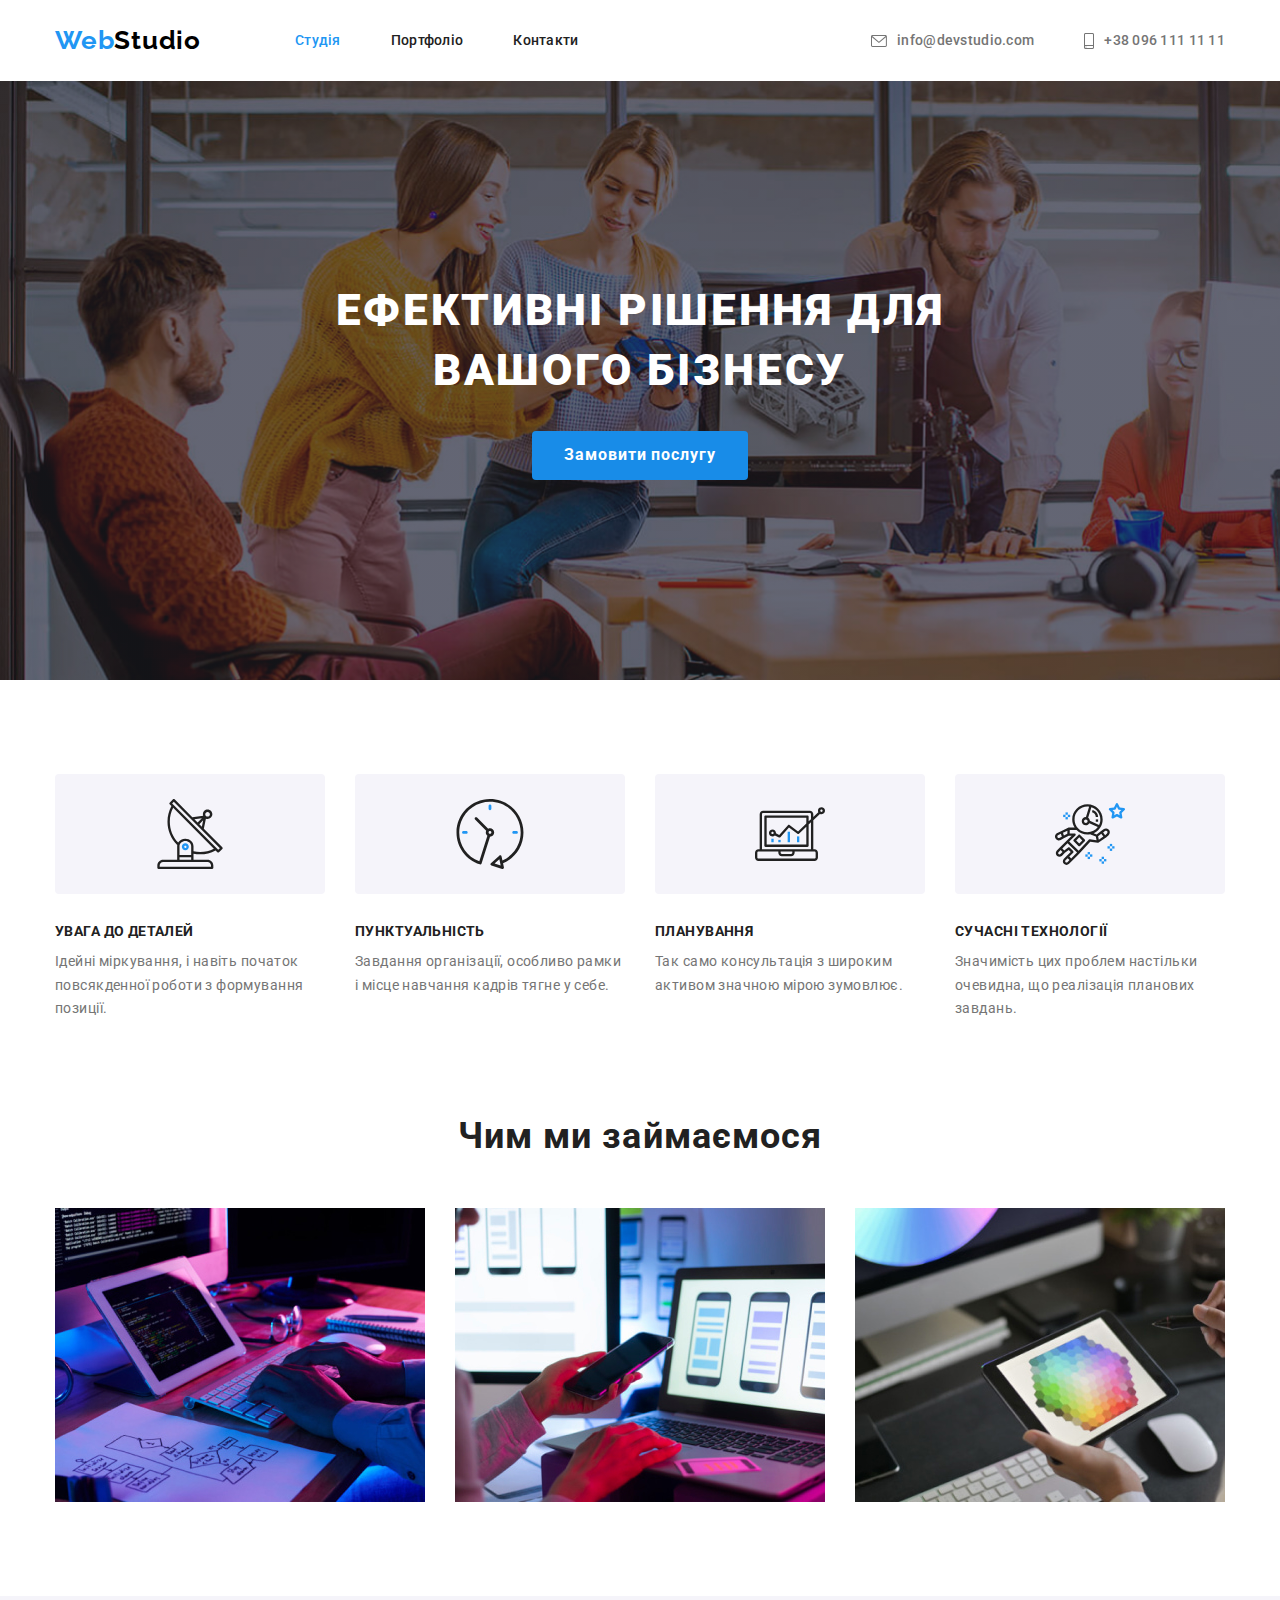
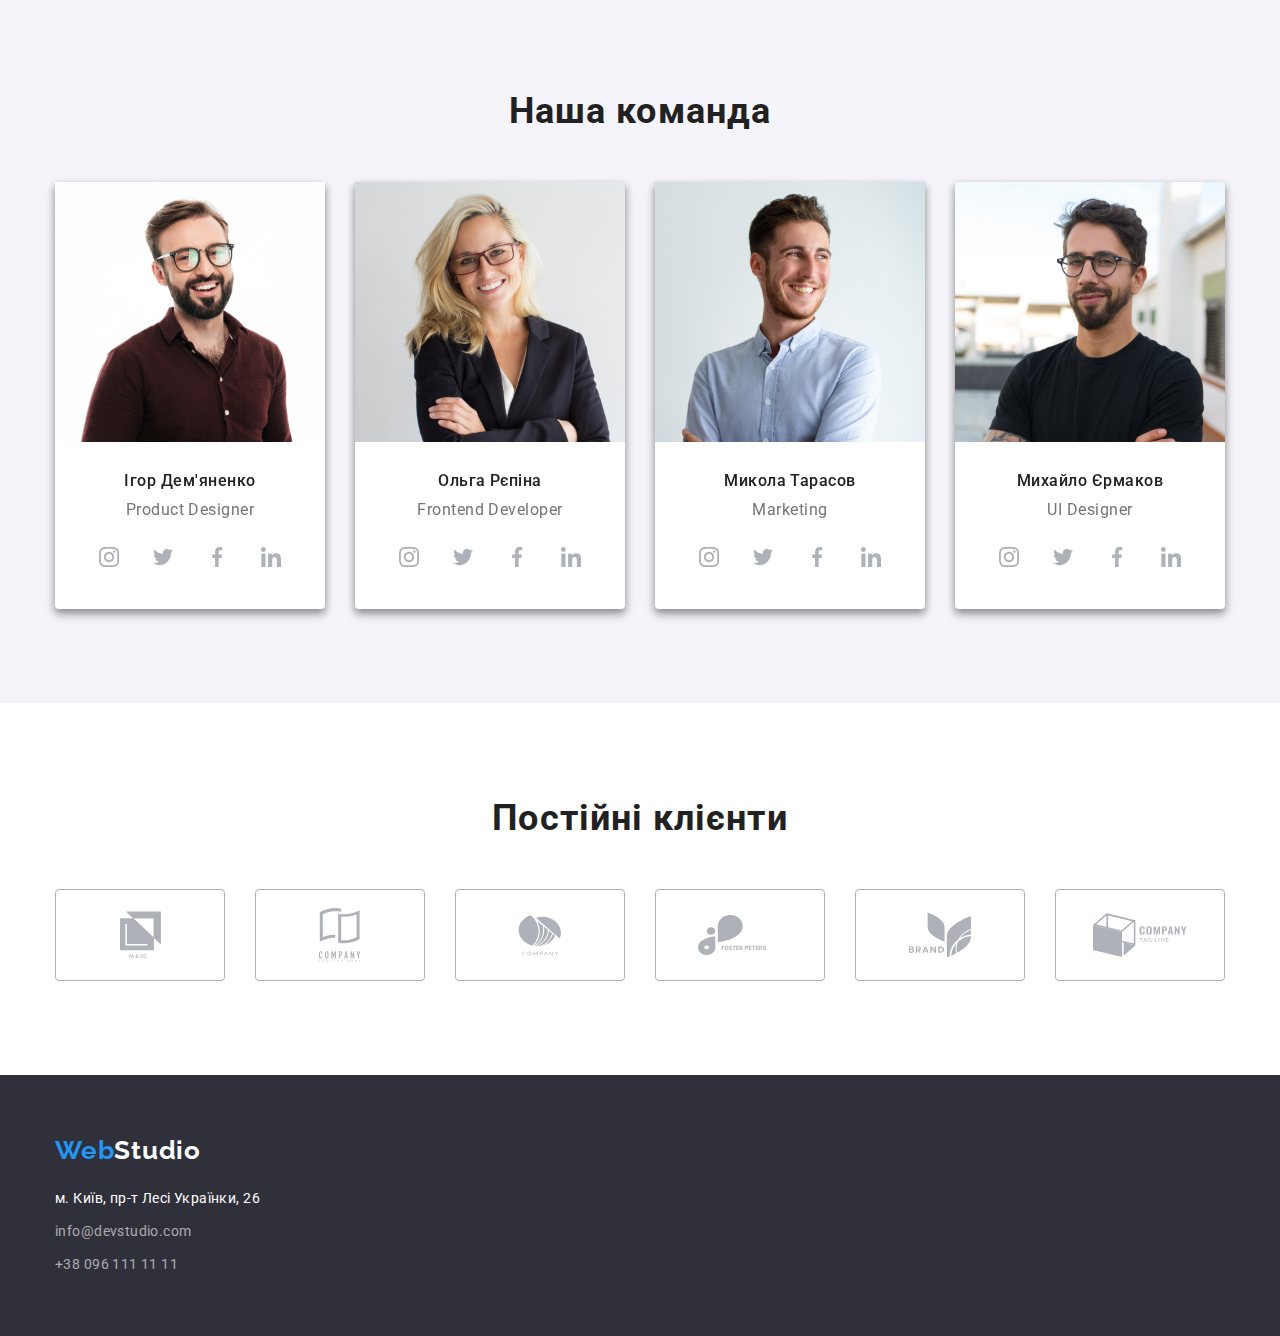
==== commit e801c7bb: "upd" ====
--- a/index.html
+++ b/index.html
@@ -22,8 +22,7 @@
   </head>
 
   <body>
-
-<!----------header---------->
+    <!----------header---------->
 
     <header class="header">
       <div class="container page-header">
@@ -71,27 +70,47 @@
         <div class="container">
           <h2 class="visually-hidden">Чому ми</h2>
           <ul class="features-list list">
-            <li>
-              <h3 class="features-title">УВАГА ДО ДЕТАЛЕЙ</h3>
-              <p class="features-description">
+            <li class="features-item">
+              <div class="features-item-wrapper">
+                <svg class="features-item-icon" width="70" height="70">
+                  <use href="./images/icons/sprite.svg#icon-antenna"></use>
+                </svg>
+              </div>
+              <h3 class="features-item-title">УВАГА ДО ДЕТАЛЕЙ</h3>
+              <p class="features-item-description">
                 Ідейні міркування, і навіть початок повсякденної роботи з формування позиції.
               </p>
             </li>
-            <li>
-              <h3 class="features-title">ПУНКТУАЛЬНІСТЬ</h3>
-              <p class="features-description">
+            <li class="features-item">
+              <div class="features-item-wrapper">
+                <svg class="features-item-icon" width="70" height="70">
+                  <use href="./images/icons/sprite.svg#icon-clock"></use>
+                </svg>
+              </div>
+              <h3 class="features-item-title">ПУНКТУАЛЬНІСТЬ</h3>
+              <p class="features-item-description">
                 Завдання організації, особливо рамки і місце навчання кадрів тягне у себе.
               </p>
             </li>
-            <li>
-              <h3 class="features-title">ПЛАНУВАННЯ</h3>
-              <p class="features-description">
+            <li class="features-item">
+              <div class="features-item-wrapper">
+                <svg class="features-item-icon" width="70" height="70">
+                  <use href="./images/icons/sprite.svg#icon-diagram"></use>
+                </svg>
+              </div>
+              <h3 class="features-item-title">ПЛАНУВАННЯ</h3>
+              <p class="features-item-description">
                 Так само консультація з широким активом значною мірою зумовлює.
               </p>
             </li>
-            <li>
-              <h3 class="features-title">СУЧАСНІ ТЕХНОЛОГІЇ</h3>
-              <p class="features-description">
+            <li class="features-item">
+              <div class="features-item-wrapper">
+                <svg class="features-item-icon" width="70" height="70">
+                  <use href="./images/icons/sprite.svg#icon-astronaut"></use>
+                </svg>
+              </div>
+              <h3 class="features-item-title">СУЧАСНІ ТЕХНОЛОГІЇ</h3>
+              <p class="features-item-description">
                 Значимість цих проблем настільки очевидна, що реалізація планових завдань.
               </p>
             </li>
@@ -341,7 +360,7 @@
       </div>
     </section>
 
-<!----------footer---------->
+    <!----------footer---------->
 
     <footer class="footer">
       <div class="container">
--- a/css/index.css
+++ b/css/index.css
@@ -74,7 +74,27 @@
 
 /*----------features----------*/
 
-.features-title {
+.features {
+  padding-bottom: 47px;
+}
+
+.features-list {
+  display: flex;
+  column-gap: 30px;
+}
+
+.features-item-wrapper {
+  display: flex;
+  justify-content: center;
+  align-items: center;
+  width: 270px;
+  height: 120px;
+  background-color: var(--background-color2);
+  border-radius: 4px;
+  margin-bottom: 30px;
+}
+
+.features-item-title {
   font-style: normal;
   font-weight: 700;
   font-size: 14px;
@@ -84,22 +104,13 @@
   margin-bottom: 10px;
 }
 
-.features-description {
+.features-item-description {
   color: var(--foreground-color2);
   font-style: normal;
   font-weight: 400;
   font-size: 14px;
   line-height: 1.71;
   letter-spacing: 0.03em;
-}
-
-.features-list {
-  display: flex;
-  column-gap: 30px;
-}
-
-.features {
-  padding-bottom: 47px;
 }
 
 /*----------about job---------*/
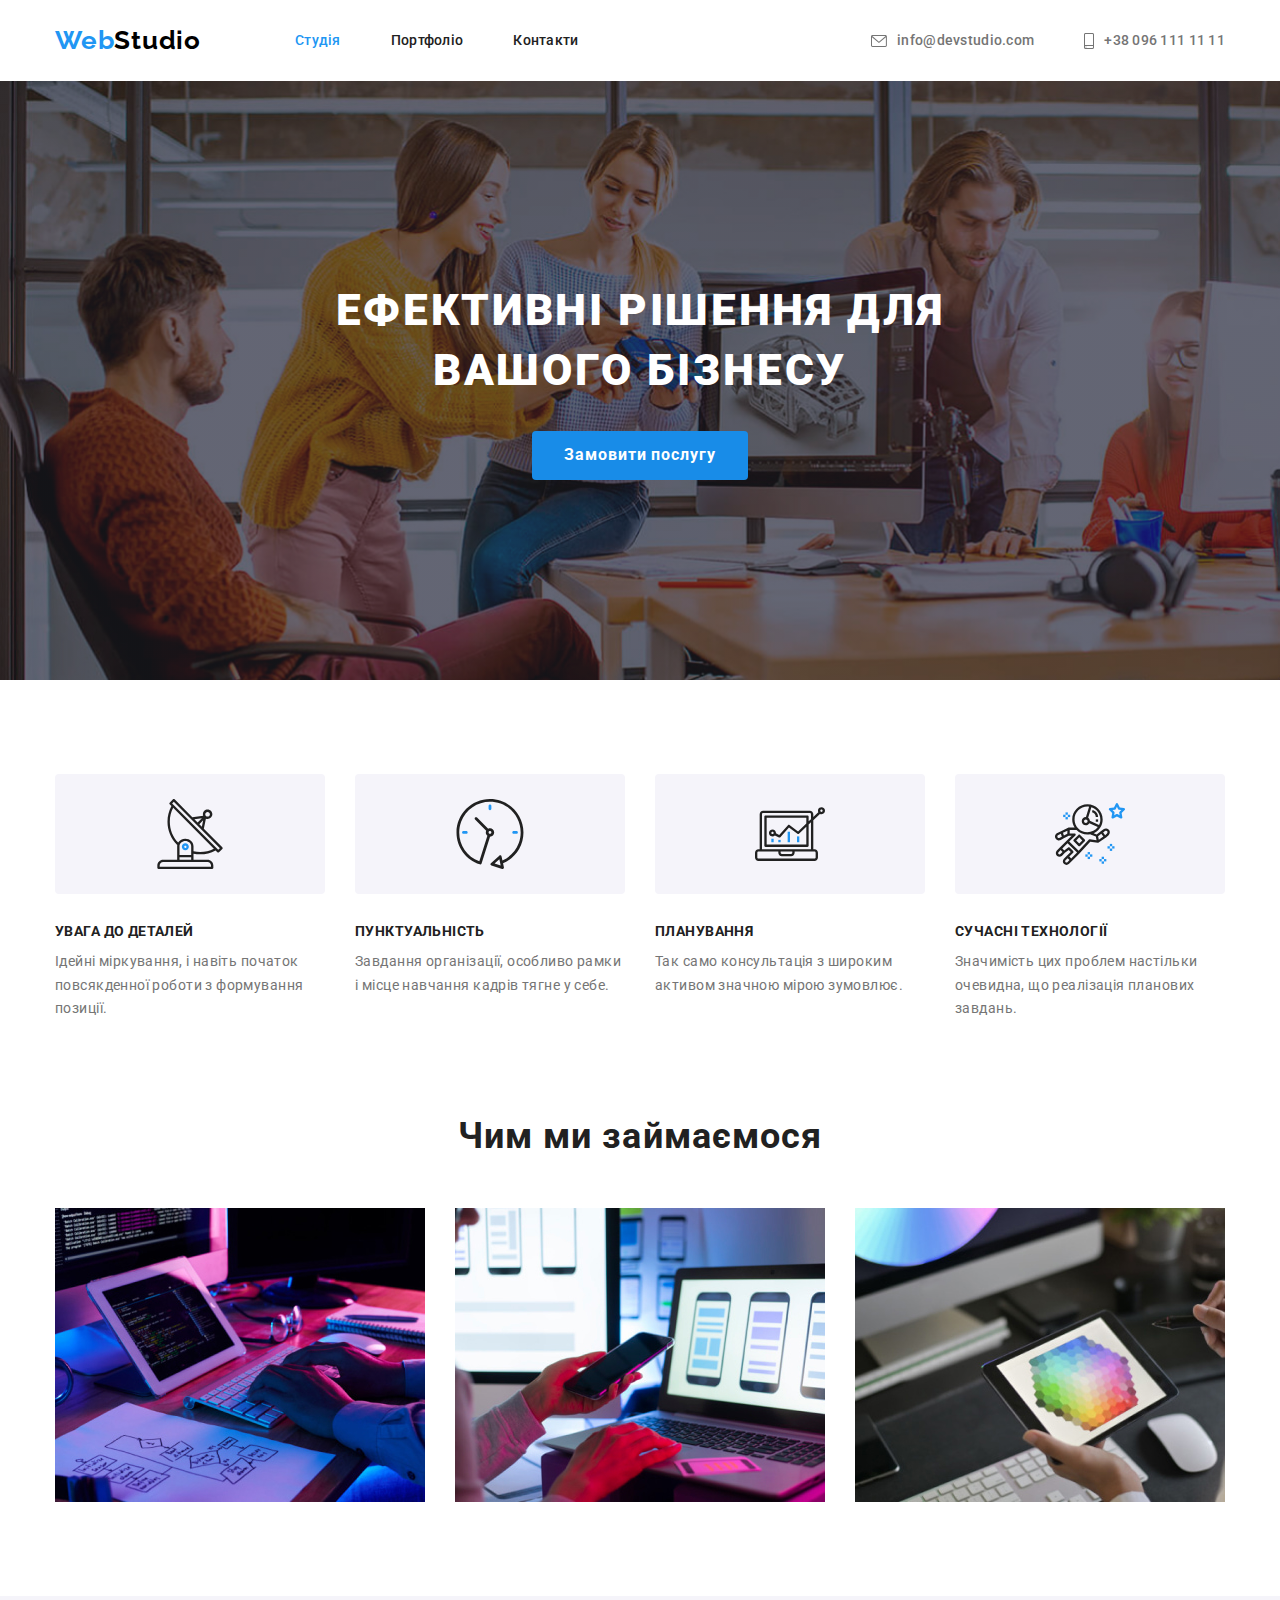
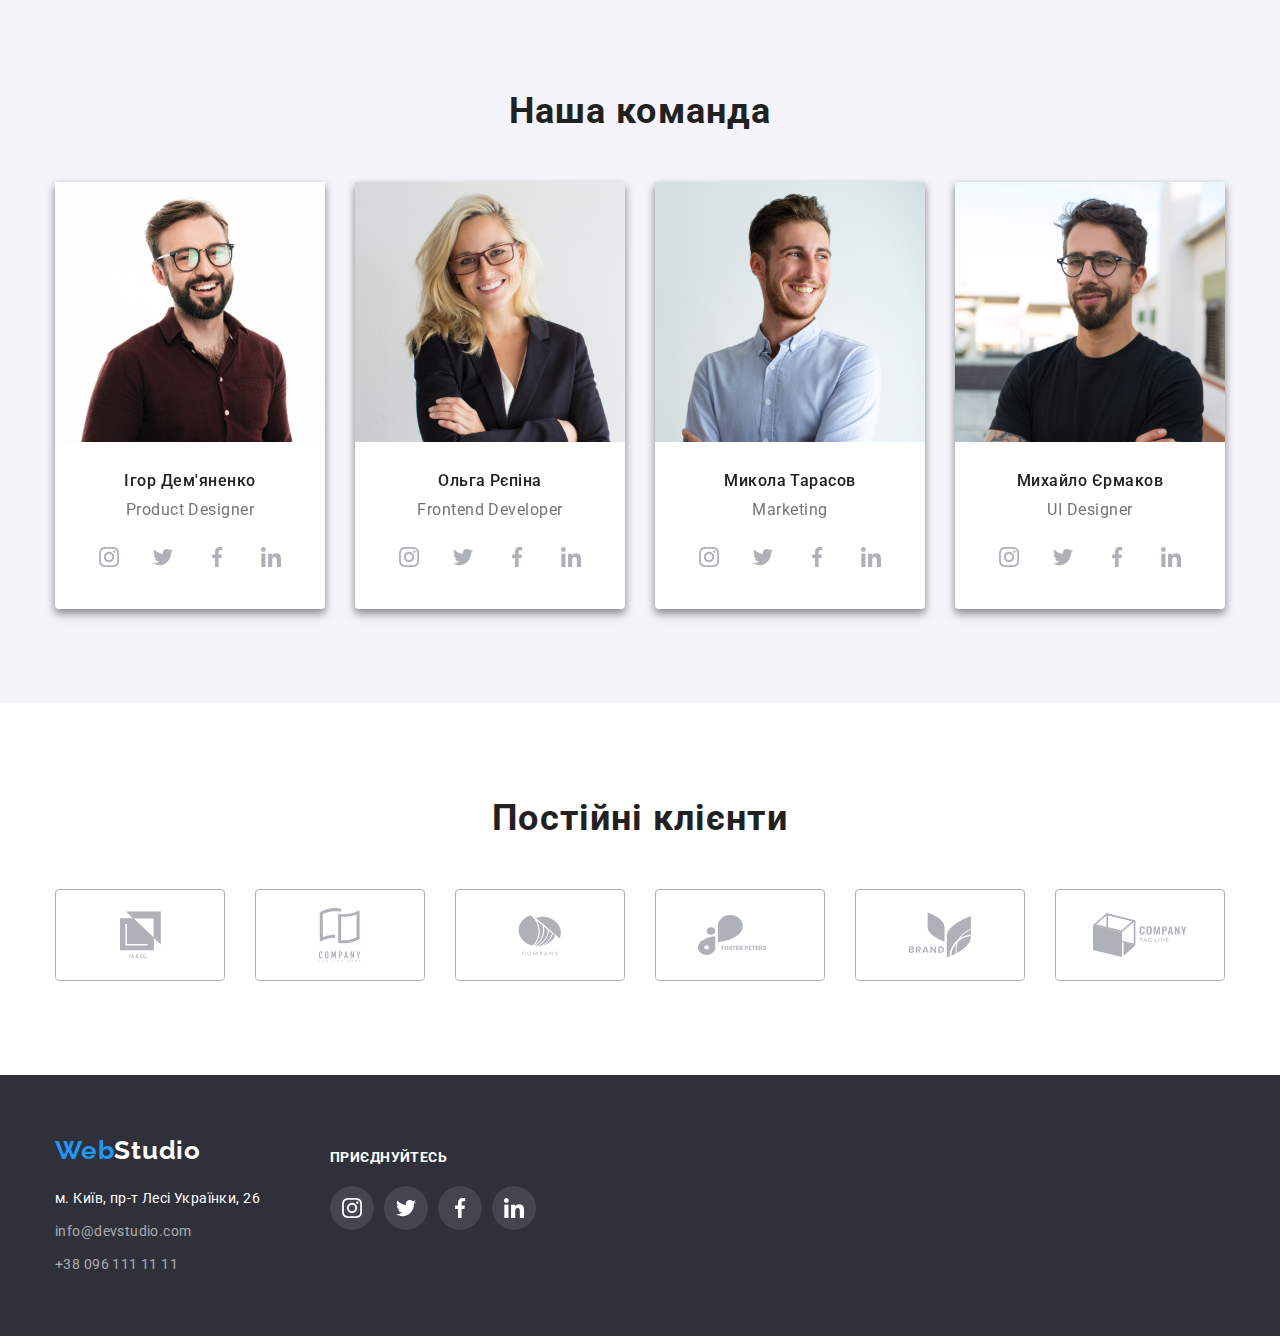
==== commit df809c0a: "ready" ====
--- a/index.html
+++ b/index.html
@@ -27,7 +27,7 @@
     <header class="header">
       <div class="container page-header">
         <nav class="page-navigation">
-          <a class="logo link" href="./index.html"><span class="logo-web">Web</span>Studio</a>
+          <a class="logo" href="./index.html"><span class="logo-web">Web</span>Studio</a>
 
           <ul class="site-nav list">
             <li><a class="link current" href="./index.html">Студія</a></li>
@@ -363,23 +363,59 @@
     <!----------footer---------->
 
     <footer class="footer">
-      <div class="container">
-        <a class="logo link" href="./index.html"><span class="logo-web">Web</span>Studio</a>
-        <address>
-          <ul class="list">
-            <li>
-              <a class="link-map link" href="" target="_blank" rel="noopener noreferrer"
-                >м. Київ, пр-т Лесі Українки, 26</a
-              >
-            </li>
-            <li>
-              <a class="link-contact link" href="mailto:info@devstudio.com">info@devstudio.com</a>
-            </li>
-            <li>
-              <a class="link-contact link" href="tel:+380961111111">+38 096 111 11 11</a>
+      <div class="container footer-container">
+        <div class="our-contacts">
+          <a class="logo link" href="./index.html"><span class="logo-web">Web</span>Studio</a>
+          <address>
+            <ul class="our-contacts-list list">
+              <li>
+                <a class="link-map link" href="" target="_blank" rel="noopener noreferrer"
+                  >м. Київ, пр-т Лесі Українки, 26</a
+                >
+              </li>
+              <li>
+                <a class="link-contact link" href="mailto:info@devstudio.com">info@devstudio.com</a>
+              </li>
+              <li>
+                <a class="link-contact link" href="tel:+380961111111">+38 096 111 11 11</a>
+              </li>
+            </ul>
+          </address>
+        </div>
+
+        <div class="our-socials">
+          <h2 class="our-socials-title">приєднуйтесь</h2>
+          <ul class="our-socials-list list">
+            <li class="our-socials-item">
+              <a class="our-socials-item-link" href="">
+                <svg class="our-socials-item-icon" width="20" height="20">
+                  <use href="./images/icons/sprite.svg#icon-instagram"></use>
+                </svg>
+              </a>
+            </li>
+            <li class="our-socials-item">
+              <a class="our-socials-item-link" href="">
+                <svg class="our-socials-item-icon" width="20" height="20">
+                  <use href="./images/icons/sprite.svg#icon-twitter"></use>
+                </svg>
+              </a>
+            </li>
+            <li class="our-socials-item">
+              <a class="our-socials-item-link" href="">
+                <svg class="our-socials-item-icon" width="20" height="20">
+                  <use href="./images/icons/sprite.svg#icon-facebook"></use>
+                </svg>
+              </a>
+            </li>
+            <li class="our-socials-item">
+              <a class="our-socials-item-link" href="">
+                <svg class="our-socials-item-icon" width="20" height="20">
+                  <use href="./images/icons/sprite.svg#icon-linkedin"></use>
+                </svg>
+              </a>
             </li>
           </ul>
-        </address>
+        </div>
       </div>
     </footer>
   </body>
--- a/css/common.css
+++ b/css/common.css
@@ -1,5 +1,5 @@
 :root {
-  --background-color1: #ffffff;   
+  --background-color1: #ffffff;
   --background-color2: #f5f4fa;
   --background-color3: #2f303a;
   --foreground-color1: #212121;
@@ -7,7 +7,8 @@
   --foreground-color3: #ffffff;
   --button: #188ce8;
   --hoverfocus-color: #2196f3;
-  --logo-color: #AFB1B8;
+  --logo-color: #afb1b8;
+  --social-links-background-color: rgba(255, 255, 255, 0.1);
 }
 
 h1,
@@ -68,13 +69,13 @@
 }
 
 .connection-link {
-  display:flex;
+  display: flex;
   align-items: center;
   column-gap: 10px;
 }
- 
+
 .connection-link:hover .connection-icon,
-.connection-link:focus .connection-icon{
+.connection-link:focus .connection-icon {
   fill: var(--hoverfocus-color);
 }
 
@@ -128,19 +129,6 @@
   padding-bottom: 25px;
 }
 
-.footer {
-  background-color: var(--background-color3);
-  padding-top: 60px;
-  padding-bottom: 60px;
-}
-
-.footer .list {
-  padding-top: 20px;
-  display: flex;
-  flex-direction: column;
-  row-gap: 9px;
-}
-
 .logo-web {
   color: var(--hoverfocus-color);
 }
@@ -178,8 +166,17 @@
   color: var(--hoverfocus-color);
 }
 
+/*----------footer----------*/
+
 .footer {
   background-color: var(--background-color3);
+  padding-top: 60px;
+  padding-bottom: 60px;
+}
+
+.footer-container {
+  display: flex;
+  column-gap: 70px;
 }
 
 .footer .logo {
@@ -192,6 +189,13 @@
   text-decoration: none;
 }
 
+.our-contacts-list {
+  padding-top: 20px;
+  display: flex;
+  flex-direction: column;
+  row-gap: 9px;
+}
+
 .footer .link-map,
 .footer .link-contact {
   font-style: normal;
@@ -209,3 +213,43 @@
 .footer .link-contact {
   color: rgb(255, 255, 255, 0.6);
 }
+
+.our-socials {
+  display: flex;
+  flex-direction: column;
+}
+
+.our-socials-title {
+  color: var(--background-color1);
+  font-weight: 700;
+  font-size: 14px;
+  line-height: 1.14;
+  letter-spacing: 0.03em;
+  text-transform: uppercase;
+  margin-top: 15px;
+  margin-bottom: 20px;
+}
+
+.our-socials-list {
+  display: flex;
+  column-gap: 10px;
+}
+
+.our-socials-item-link {
+  display: flex;
+  justify-content: center;
+  align-items: center;
+  width: 44px;
+  height: 44px;
+  border-radius: 50%;
+  background: var(--social-links-background-color);
+}
+
+.our-socials-item-icon {
+  fill: var(--foreground-color3)
+}
+
+.our-socials-item-link:hover,
+.our-socials-item-link:focus {
+  background: var(--hoverfocus-color);
+}
--- a/css/index.css
+++ b/css/index.css
@@ -83,6 +83,10 @@
   column-gap: 30px;
 }
 
+.features-item {
+  flex-basis: calc((100% - 3 * 30px) / 4);
+}
+
 .features-item-wrapper {
   display: flex;
   justify-content: center;
